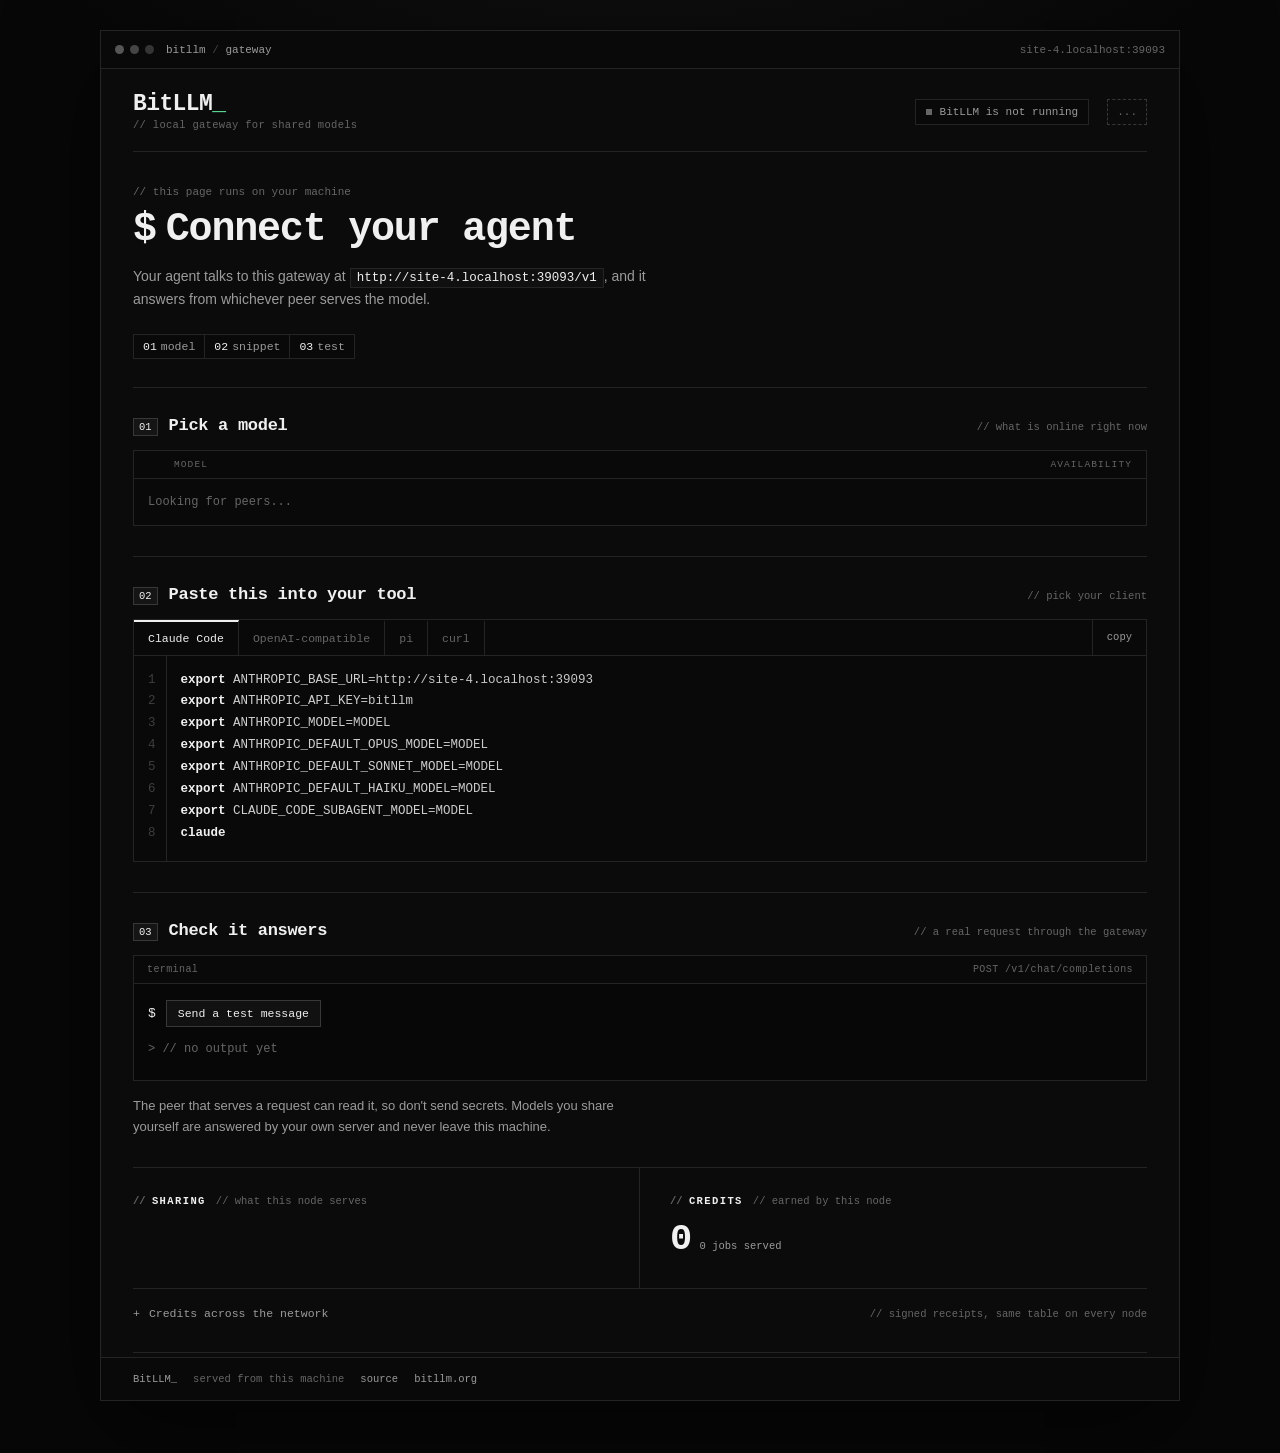
==== internal/assets/ui.html @ ec5a9700 "Correct the relay and receipt key claims A relay started with only --public never announces, because" ====
<!doctype html>
<html lang="en">
<head>
<meta charset="utf-8">
<meta name="viewport" content="width=device-width, initial-scale=1">
<title>BitLLM</title>
<link rel="icon" type="image/svg+xml" href="[data-uri]">
<style>
/* The dashboard is a small local editor: one window, three numbered steps,
   one model selected, one snippet copied, one test run. Everything above
   sharing and credits is the path from install to first answer. The fonts
   are inlined below, because this page is served offline from your own
   machine and must show the same letters on every OS. */
/*FONTS*/
:root {
  --bg: #070707;
  --win: #0b0b0b;
  --panel: #101010;
  --panel-2: #090909;
  --line: #242424;
  --line-2: #383838;
  --ink: #f0f0f0;
  --sub: #9b9b9b;
  --dim: #666666;
  --green: #5ddb96;
  --red: #f08a8a;
  --sans: "Arimo", -apple-system, BlinkMacSystemFont, "Segoe UI", "Helvetica Neue", Arial, sans-serif;
  --mono: "JetBrains Mono", ui-monospace, SFMono-Regular, "SF Mono", Menlo, Consolas, "Liberation Mono", monospace;
  color-scheme: dark;
}
* { box-sizing: border-box; }
html { scroll-behavior: smooth; }
body {
  margin: 0;
  min-height: 100vh;
  background:
    radial-gradient(1100px 520px at 50% -12%, #141414 0%, rgba(20, 20, 20, 0) 62%),
    var(--bg);
  color: var(--ink);
  font: 14px/1.6 var(--sans);
  -webkit-font-smoothing: antialiased;
}
::selection { background: rgba(255, 255, 255, .18); }
:focus-visible { outline: 1px solid var(--ink); outline-offset: 2px; }
button { font: inherit; color: inherit; cursor: pointer; }
code, .mono { font-family: var(--mono); }
/* Commands must show what you type: two hyphens stay two hyphens. Important,
   because every `font` shorthand below would reset it. */
pre, code, pre *, code *, .name, .shared { font-variant-ligatures: none !important; }
a { color: inherit; }

.window {
  max-width: 1080px;
  margin: 30px auto 52px;
  background: var(--win);
  border: 1px solid var(--line);
  box-shadow: 0 30px 90px rgba(0, 0, 0, .55), 0 0 0 1px rgba(255, 255, 255, .015) inset;
}

.titlebar {
  display: flex;
  align-items: center;
  gap: 12px;
  height: 38px;
  padding: 0 14px;
  background: #090909;
  border-bottom: 1px solid var(--line);
  font: 11px var(--mono);
  color: var(--dim);
}
.lights { display: flex; gap: 6px; }
.lights i { width: 9px; height: 9px; border-radius: 50%; background: #2a2a2a; }
.lights i:first-child { background: #565656; }
.lights i:nth-child(2) { background: #454545; }
.lights i:nth-child(3) { background: #353535; }
.win-title { color: var(--sub); }
.win-title .sep { color: #444; }
.host { margin-left: auto; color: var(--dim); }

.page { padding: 0 32px; }

header {
  display: flex;
  align-items: center;
  gap: 12px 18px;
  flex-wrap: wrap;
  padding: 24px 0 20px;
  border-bottom: 1px solid var(--line);
}
.brand { display: flex; flex-direction: column; gap: 3px; margin-right: auto; min-width: 0; }
.wordmark { font: 700 23px/1 var(--mono); letter-spacing: -.6px; color: var(--ink); }
.caret { color: var(--green); animation: blink 1.15s steps(1) infinite; }
.tagline { font: 10.5px var(--mono); letter-spacing: .3px; color: var(--dim); }
.net {
  display: flex;
  align-items: center;
  gap: 8px;
  padding: 6px 10px;
  border: 1px solid var(--line);
  background: var(--panel-2);
  font: 11px var(--mono);
  color: var(--sub);
  white-space: nowrap;
}
.dot { width: 6px; height: 6px; background: var(--dim); flex: none; }
.net.on { color: var(--ink); border-color: var(--line-2); }
.net.on .dot { background: var(--green); box-shadow: 0 0 8px rgba(93, 219, 150, .8); }
.peer {
  max-width: 220px;
  overflow: hidden;
  text-overflow: ellipsis;
  padding: 6px 9px;
  border: 1px dashed var(--line-2);
  background: transparent;
  font: 11px var(--mono);
  color: var(--dim);
  white-space: nowrap;
}
.peer:hover { color: var(--ink); border-color: var(--ink); }

.hero { padding: 34px 0 28px; border-bottom: 1px solid var(--line); }
.hero .comment { margin: 0 0 10px; font: 11px var(--mono); color: var(--dim); }
h1 {
  margin: 0 0 12px;
  font: 600 clamp(29px, 4vw, 40px)/1.12 var(--mono);
  letter-spacing: -1.2px;
}
h1 .prompt { color: var(--ink); margin-right: 10px; }
.lede { margin: 0; max-width: 72ch; color: var(--sub); font: 14px/1.65 var(--sans); }
.lede code {
  color: var(--ink);
  background: var(--panel);
  border: 1px solid var(--line);
  padding: 2px 6px;
  font-size: 12.5px;
  overflow-wrap: anywhere;
}
.flow { display: flex; flex-wrap: wrap; align-items: center; gap: 8px 0; margin-top: 22px; font: 11.5px var(--mono); }
.flow a { padding: 5px 9px; border: 1px solid var(--line); background: var(--panel-2); color: var(--sub); text-decoration: none; }
.flow a + a { border-left: 0; }
.flow a:hover { color: var(--ink); background: var(--panel); }
.flow b { color: var(--ink); font-weight: 500; margin-right: 4px; }

main { padding-bottom: 4px; }
.step { padding: 28px 0 30px; border-bottom: 1px solid var(--line); scroll-margin-top: 22px; }
.step-head { display: flex; align-items: baseline; gap: 11px; flex-wrap: wrap; margin-bottom: 14px; }
.num {
  padding: 2px 5px;
  border: 1px solid var(--line-2);
  background: rgba(255, 255, 255, .04);
  color: var(--ink);
  font: 10.5px var(--mono);
  font-weight: 500;
}
.step h2 { margin: 0; font: 600 17px var(--mono); letter-spacing: -.3px; }
.head-meta { margin-left: auto; font: 10.5px var(--mono); color: var(--dim); }

.inventory { border: 1px solid var(--line); background: var(--panel-2); }
.list-head {
  display: grid;
  grid-template-columns: 14px minmax(0, 1fr) auto;
  gap: 12px;
  padding: 8px 14px;
  border-bottom: 1px solid var(--line);
  font: 9.5px var(--mono);
  letter-spacing: 1.1px;
  text-transform: uppercase;
  color: var(--dim);
}
.models { background: var(--panel-2); }
.model {
  display: grid;
  grid-template-columns: 14px minmax(0, 1fr) auto;
  gap: 12px;
  align-items: center;
  padding: 11px 14px;
  border-left: 2px solid transparent;
  cursor: pointer;
}
.model + .model { border-top: 1px solid var(--line); }
.model:hover { background: #111; }
.model input {
  appearance: none;
  -webkit-appearance: none;
  display: grid;
  place-content: center;
  width: 13px;
  height: 13px;
  margin: 0;
  border: 1px solid var(--line-2);
  background: transparent;
  cursor: pointer;
}
.model input::before { content: ""; width: 5px; height: 5px; background: var(--green); transform: scale(0); transition: transform .1s; }
.model input:checked::before { transform: scale(1); }
.model:has(input:checked) { background: rgba(255, 255, 255, .045); border-left-color: var(--ink); }
.model .name { font: 13px/1.45 var(--mono); overflow-wrap: anywhere; }
.model:has(input:checked) .name { color: #fff; }
.model .meta { display: flex; align-items: center; gap: 9px; font: 10.5px var(--mono); color: var(--sub); white-space: nowrap; }
.model:has(input:checked) .meta::before { content: "selected"; color: var(--green); }
.tag {
  padding: 1px 5px;
  border: 1px solid var(--line-2);
  background: transparent;
  color: var(--ink);
  font: 9px var(--mono);
  letter-spacing: .7px;
  text-transform: uppercase;
}
.empty { padding: 16px 14px; font: 12px var(--mono); color: var(--dim); }

.editor { border: 1px solid var(--line); background: var(--panel-2); }
.editor-bar { display: flex; align-items: stretch; border-bottom: 1px solid var(--line); background: #090909; }
.tabs { display: flex; flex: 1; min-width: 0; overflow-x: auto; scrollbar-width: none; }
.tabs::-webkit-scrollbar { display: none; }
.tabs button {
  flex: none;
  padding: 10px 14px;
  border: 0;
  border-right: 1px solid var(--line);
  border-top: 2px solid transparent;
  background: transparent;
  color: var(--dim);
  font: 11.5px var(--mono);
  white-space: nowrap;
}
.tabs button:hover { color: var(--ink); background: #111; }
.tabs button.on { color: var(--ink); background: var(--panel-2); border-top-color: var(--ink); }
.copy {
  flex: none;
  padding: 0 14px;
  border: 0;
  border-left: 1px solid var(--line);
  background: transparent;
  color: var(--sub);
  font: 10.5px var(--mono);
}
.copy:hover { color: var(--ink); background: #111; }
.code { display: flex; overflow-x: auto; font: 12.5px/1.75 var(--mono); }
/* A bare <pre> gets the browser's monospace, not ours. */
.code pre { font-family: var(--mono); }
.gutter {
  position: sticky;
  left: 0;
  z-index: 1;
  flex: none;
  min-width: 2.6em;
  margin: 0;
  padding: 14px 10px 16px 12px;
  border-right: 1px solid var(--line);
  background: #090909;
  color: #3e3e3e;
  text-align: right;
  user-select: none;
  white-space: pre;
}
.snip { margin: 0; padding: 14px 20px 16px 14px; color: #c9c9c9; white-space: pre; }
.cm { color: #6f6f6f; font-style: italic; }
.kw { color: var(--ink); font-weight: 600; }
.var { color: #cfcfcf; }
.str { color: #a8a8a8; }

.console { border: 1px solid var(--line); background: #070707; }
.console-bar {
  display: flex;
  justify-content: space-between;
  gap: 12px;
  padding: 8px 13px;
  border-bottom: 1px solid var(--line);
  background: #090909;
  font: 10px var(--mono);
  letter-spacing: .4px;
  color: var(--dim);
}
.console-body { padding: 16px 14px 18px; }
.cmdline { display: flex; align-items: center; gap: 10px; flex-wrap: wrap; }
.ps1 { color: var(--ink); font: 13px var(--mono); }
.run {
  padding: 6px 11px;
  border: 1px solid var(--line-2);
  background: rgba(255, 255, 255, .04);
  color: var(--ink);
  font: 11.5px var(--mono);
}
.run:hover { background: var(--ink); color: #080808; }
.run:disabled { opacity: .5; cursor: default; }
.result { margin-top: 12px; min-height: 23px; font: 12px/1.7 var(--mono); color: var(--sub); }
.result::before { content: "> "; color: var(--dim); }
.ok { color: var(--green); font-weight: 600; }
.bad { color: var(--red); }
.dim { color: var(--dim); }
.note { margin: 14px 0 0; max-width: 72ch; color: var(--sub); font: 13px/1.65 var(--sans); }

.lower { display: grid; grid-template-columns: 1fr 1fr; border-bottom: 1px solid var(--line); }
.panel { min-width: 0; padding: 27px 0 30px; }
.panel:first-child { padding-right: 30px; border-right: 1px solid var(--line); }
.panel:last-child { padding-left: 30px; }
.panel-head { display: flex; align-items: baseline; gap: 10px; flex-wrap: wrap; margin-bottom: 14px; }
.label { font: 600 10.5px var(--mono); letter-spacing: 1.4px; text-transform: uppercase; color: var(--ink); }
.label::before { content: "// "; color: var(--dim); letter-spacing: 0; }
.panel-head .head-meta { margin-left: 0; }
.shared { font: 13px/1.7 var(--mono); color: var(--ink); white-space: pre-line; overflow-wrap: anywhere; }
.cmd {
  margin: 12px 0 0;
  padding: 10px 12px;
  border: 1px solid var(--line);
  border-left: 2px solid var(--line-2);
  background: var(--panel-2);
  color: #c8c8c8;
  font: 11.5px/1.7 var(--mono);
  white-space: pre;
  overflow-x: auto;
}
.big {
  font: 700 37px/1 var(--mono);
  letter-spacing: -1.6px;
  color: var(--ink);
  font-variant-numeric: tabular-nums;
}
.big small { margin-left: 9px; color: var(--sub); font: 10.5px var(--mono); letter-spacing: 0; white-space: nowrap; }
.row { display: flex; gap: 8px; flex-wrap: wrap; margin-top: 12px; }
.row input {
  flex: 1;
  min-width: 150px;
  padding: 8px 10px;
  border: 1px solid var(--line);
  background: var(--panel-2);
  color: var(--ink);
  font: 12px var(--mono);
}
.row input::placeholder { color: var(--dim); }
.row input:focus { border-color: var(--ink); outline: none; }
.btn {
  padding: 9px 15px;
  border: 1px solid var(--ink);
  background: var(--ink);
  color: #080808;
  font: 600 12px var(--mono);
}
.btn:hover { background: transparent; color: var(--ink); }
.btn:disabled { opacity: .5; cursor: default; }
.btn.line { border-color: var(--line-2); background: transparent; color: var(--ink); font-weight: 500; }
.btn.line:hover { border-color: var(--ink); color: var(--ink); }
#access { margin-top: 22px; padding-top: 20px; border-top: 1px solid var(--line); }
#access h3 { margin: 0 0 10px; font: 600 10.5px var(--mono); letter-spacing: 1.4px; text-transform: uppercase; color: var(--ink); }
#access h3::before { content: "// "; color: var(--dim); letter-spacing: 0; }

.ledger { border-bottom: 1px solid var(--line); padding: 4px 0 18px; }
.ledger summary {
  display: flex;
  align-items: center;
  gap: 9px;
  list-style: none;
  cursor: pointer;
  padding: 14px 0;
  font: 11.5px var(--mono);
  color: var(--sub);
}
.ledger summary::-webkit-details-marker { display: none; }
.ledger summary::before { content: "+"; color: var(--sub); }
.ledger[open] summary::before { content: "-"; }
.ledger summary:hover { color: var(--ink); }
.ledger summary .head-meta { margin-left: auto; }
.table-wrap { overflow-x: auto; border: 1px solid var(--line); background: var(--panel-2); }
table { width: 100%; border-collapse: collapse; table-layout: fixed; font: 12px var(--mono); font-variant-numeric: tabular-nums; }
th, td { padding: 9px 12px; text-align: left; overflow: hidden; text-overflow: ellipsis; white-space: nowrap; }
th { border-bottom: 1px solid var(--line-2); color: var(--dim); font: 9.5px var(--mono); font-weight: 400; letter-spacing: 1px; text-transform: uppercase; }
td { border-bottom: 1px solid var(--line); }
tbody tr:last-child td { border-bottom: 0; }
tbody tr:hover td { background: #111; }
.n { width: 92px; text-align: right; }
.me { color: var(--ink); font-weight: 600; }

footer {
  display: flex;
  align-items: center;
  gap: 10px 16px;
  flex-wrap: wrap;
  padding: 15px 32px;
  border-top: 1px solid var(--line);
  background: #090909;
  font: 10.5px var(--mono);
  color: var(--dim);
}
footer .fm { color: var(--sub); }
footer a { color: var(--sub); text-decoration: none; }
footer a:hover { color: var(--ink); }
footer .right { margin-left: auto; }

@keyframes blink { 0%, 49% { opacity: 1 } 50%, 100% { opacity: 0 } }
@media (prefers-reduced-motion: reduce) { .caret { animation: none; } html { scroll-behavior: auto; } }

@media (max-width: 760px) {
  .window { margin: 0; border-left: 0; border-right: 0; }
  .page { padding: 0 20px; }
  header { padding: 20px 0 16px; }
  .brand { flex-basis: 100%; }
  .peer { max-width: 100%; }
  .hero { padding: 28px 0 24px; }
  .head-meta { display: none; }
  .lower { grid-template-columns: minmax(0, 1fr); }
  .panel { padding: 24px 0; }
  .panel:first-child { padding-right: 0; border-right: 0; border-bottom: 1px solid var(--line); }
  .panel:last-child { padding-left: 0; }
  .list-head span:last-child { display: none; }
  .model { grid-template-columns: 14px minmax(0, 1fr); }
  .model .meta { grid-column: 2; white-space: normal; }
  footer { padding: 14px 20px; }
}
@media (max-width: 460px) {
  .window { border-top: 0; }
  .host { display: none; }
  .flow a { padding: 5px 7px; }
  .model:has(input:checked) .meta::before { content: "selected /"; }
  .big { font-size: 32px; }
}
</style>
</head>
<body>
<div class="window">
  <div class="titlebar">
    <span class="lights" aria-hidden="true"><i></i><i></i><i></i></span>
    <span class="win-title">bitllm <span class="sep">/</span> gateway</span>
    <span class="host" id="host">localhost</span>
  </div>

  <div class="page">
    <header>
      <div class="brand">
        <span class="wordmark">BitLLM<span class="caret" aria-hidden="true">_</span></span>
        <span class="tagline">// local gateway for shared models</span>
      </div>
      <div class="net" id="net"><i class="dot" aria-hidden="true"></i><span id="net-text">Connecting...</span></div>
      <button class="peer" id="peerid" type="button" title="Your peer id. Click to copy.">...</button>
    </header>

    <section class="hero">
      <p class="comment">// this page runs on your machine</p>
      <h1><span class="prompt" aria-hidden="true">$</span>Connect your agent</h1>
      <p class="lede">Your agent talks to this gateway at <code id="base-url"></code>, and it answers from whichever peer serves the model.</p>
      <nav class="flow" aria-label="Setup steps">
        <a href="#step-1"><b>01</b>model</a>
        <a href="#step-2"><b>02</b>snippet</a>
        <a href="#step-3"><b>03</b>test</a>
      </nav>
    </section>

    <main>
      <section class="step" id="step-1">
        <div class="step-head">
          <span class="num">01</span>
          <h2>Pick a model</h2>
          <span class="head-meta">// what is online right now</span>
        </div>
        <div class="inventory">
          <div class="list-head" aria-hidden="true"><span></span><span>model</span><span>availability</span></div>
          <div class="models" id="models" role="radiogroup" aria-label="Models on the network"><div class="empty">Looking for peers...</div></div>
        </div>
      </section>

      <section class="step" id="step-2">
        <div class="step-head">
          <span class="num">02</span>
          <h2>Paste this into your tool</h2>
          <span class="head-meta">// pick your client</span>
        </div>
        <div class="editor">
          <div class="editor-bar">
            <div class="tabs" id="tabs" role="tablist"></div>
            <button class="copy" id="copy" type="button">copy</button>
          </div>
          <div class="code">
            <pre class="gutter" id="gutter" aria-hidden="true"></pre>
            <pre class="snip" id="snip"></pre>
          </div>
        </div>
      </section>

      <section class="step" id="step-3">
        <div class="step-head">
          <span class="num">03</span>
          <h2>Check it answers</h2>
          <span class="head-meta">// a real request through the gateway</span>
        </div>
        <div class="console">
          <div class="console-bar"><span>terminal</span><span>POST /v1/chat/completions</span></div>
          <div class="console-body">
            <div class="cmdline">
              <span class="ps1" aria-hidden="true">$</span>
              <button class="run" id="test" type="button">Send a test message</button>
            </div>
            <div class="result" id="result" aria-live="polite"><span class="dim">// no output yet</span></div>
          </div>
        </div>
        <p class="note">The peer that serves a request can read it, so don't send secrets. Models you share yourself are answered by your own server and never leave this machine.</p>
      </section>

      <div class="lower">
        <section class="panel">
          <div class="panel-head"><span class="label">sharing</span><span class="head-meta">// what this node serves</span></div>
          <div id="share-on" hidden>
            <div class="shared" id="shared"></div>
            <p class="note" style="margin-top:8px">Peers can use these now. Every job you serve earns credits.</p>
          </div>
          <div id="share-off" hidden>
            <p class="note" style="margin-top:0">You're not sharing a model. If you run vLLM, SGLang, llama.cpp or Ollama, start (or restart) BitLLM pointed at it. Every model it lists is shared under its own id; <code>--model local=public</code> is only for renaming one:</p>
            <pre class="cmd">bitllm --upstream http://localhost:8000/v1</pre>
          </div>
        </section>
        <section class="panel">
          <div class="panel-head"><span class="label">credits</span><span class="head-meta">// earned by this node</span></div>
          <div class="big"><span id="my-credits">0</span><small id="my-jobs">0 jobs served</small></div>
          <div id="acct-linked" hidden>
            <p class="note">Account <b id="acct-name"></b> <span class="mono" id="acct-addr"></span>. Credits from all its machines add up here.</p>
          </div>
          <div id="acct-unlinked" hidden>
            <p class="note">Link this node to an Ethereum address so credits from all your machines add up. It signs a message only: no transaction, no gas.</p>
            <div class="row">
              <input id="acct-input" placeholder="Display name (optional)" maxlength="32" aria-label="Display name">
              <button class="btn line" id="acct-link" type="button">Link wallet</button>
            </div>
            <p class="note" id="acct-result"></p>
          </div>
          <div id="access" hidden>
            <h3>Access</h3>
            <p class="note" id="access-text"></p>
            <div id="invite-box" hidden>
              <div class="row">
                <input id="invite-addr" placeholder="0x address to invite" maxlength="42" aria-label="Address to invite">
                <button class="btn line" id="invite-go" type="button">Invite</button>
              </div>
              <p class="note" id="invite-result"></p>
            </div>
          </div>
        </section>
      </div>

      <details class="ledger">
        <summary>Credits across the network<span class="head-meta">// signed receipts, same table on every node</span></summary>
        <div class="table-wrap">
          <table><thead><tr><th>Account</th><th class="n">Jobs</th><th class="n">Credits</th></tr></thead><tbody id="credits"></tbody></table>
        </div>
        <p class="note">Counted from receipts signed by both sides and gossiped to every node. Every node computes the same table.</p>
      </details>
    </main>
  </div>

  <footer>
    <span class="fm">BitLLM_</span>
    <span>served from this machine</span>
    <a href="https://github.com/bitllm-org/bitllm">source</a>
    <a href="https://bitllm.org">bitllm.org</a>
    <span class="right" id="version"></span>
  </footer>
</div>

<script>
const $ = id => document.getElementById(id);
const short = id => id ? id.slice(0, 8) + "..." + id.slice(-6) : "";
const esc = s => String(s).replace(/[&<>"]/g, c => ({"&":"&amp;","<":"&lt;",">":"&gt;",'"':"&quot;"}[c]));
const base = location.origin;
$("base-url").textContent = base + "/v1";
$("host").textContent = location.host;
let me = "", model = "", modelsKey = "";
try { model = localStorage.getItem("bitllm-model") || ""; } catch {}

async function refresh() {
  try {
    const [st, models, credits, acct, mem] = await Promise.all([
      fetch("/status").then(r => r.json()),
      fetch("/v1/models").then(r => r.json()),
      fetch("/credits").then(r => r.json()),
      fetch("/account").then(r => r.json()),
      fetch("/members/me").then(r => r.json()),
    ]);
    me = st.id;
    $("peerid").textContent = short(me);
    $("peerid").title = me + ". Click to copy.";
    $("version").textContent = st.version || "";
    const byPeer = {};
    for (const c of st.conns) (byPeer[c.peer] ||= []).push(c);
    const peers = Object.keys(byPeer).length;
    const relayed = Object.values(byPeer).filter(cs => !cs.some(c => !c.relayed)).length;
    $("net").classList.toggle("on", peers > 0);
    $("net-text").textContent = peers
      ? `Connected to ${peers} peer${peers === 1 ? "" : "s"}${relayed ? `, ${relayed} via relay` : ""}`
      : "No peers yet";

    const ids = models.data.map(m => m.id);
    if (!ids.includes(model)) model = ids[0] || "";
    const key = JSON.stringify(models.data) + st.serving.join();
    if (key !== modelsKey) {
      modelsKey = key;
      $("models").innerHTML = models.data.length ? models.data.map(m => `
        <label class="model"><input type="radio" name="model" value="${esc(m.id)}" ${m.id === model ? "checked" : ""}>
          <span class="name">${esc(m.id)}</span>
          <span class="meta">${st.serving.includes(m.id) ? `<span class="tag">yours</span>` : ""}${m.nodes} node${m.nodes === 1 ? "" : "s"}</span></label>`).join("")
        : `<div class="empty">No models on the network yet. Waiting for peers...</div>`;
      renderSnip();
    }

    $("share-on").hidden = !st.serving.length;
    $("share-off").hidden = !!st.serving.length;
    $("shared").textContent = st.serving.join("\n");

    const myOwner = acct.owner || "";
    const isMine = c => (myOwner && c.owner === myOwner) || c.nodes.some(x => x.node === me);
    const mine = credits.find(isMine);
    $("my-credits").textContent = (mine ? mine.credits : 0).toLocaleString();
    const jobs = mine ? mine.jobs : 0;
    $("my-jobs").textContent = `${jobs.toLocaleString()} job${jobs === 1 ? "" : "s"} served`;
    $("acct-linked").hidden = !myOwner;
    $("acct-unlinked").hidden = !!myOwner;
    if (myOwner) {
      $("acct-name").textContent = acct.claim.name || "unnamed";
      $("acct-addr").textContent = myOwner.slice(0, 6) + "..." + myOwner.slice(-4);
      $("acct-addr").title = myOwner;
    } else if (!window.ethereum) {
      $("acct-link").hidden = $("acct-input").hidden = true;
      $("acct-result").innerHTML = `No browser wallet found. In a terminal: <code>bitllm account new --name you</code>`;
    }

    $("access").hidden = !mem.enabled;
    if (mem.enabled) {
      const left = mem.invites_limit < 0 ? "Unlimited invites" : `${Math.max(0, mem.invites_limit - mem.invites_used)} of ${mem.invites_limit} invites left`;
      const count = `${mem.members} member${mem.members === 1 ? "" : "s"} in the network`;
      $("access-text").innerHTML = !mem.account
        ? `Not a member yet. Uninvited nodes are served only when a server is idle. Ask a member to invite your address, then link this node to it.`
        : !mem.member
        ? `Not a member yet. Ask a member to invite <span class="mono">${esc(mem.account)}</span>. Until then servers answer you only when idle.`
        : `${mem.root ? "Root member" : mem.contributor ? "Contributor: never limited by quota" : "Member: served on any free slot"}${mem.invited_by ? `, invited by <span class="mono">${esc(mem.invited_by.slice(0, 6) + "..." + mem.invited_by.slice(-4))}</span>` : ""}. ${left}. ${count}.`;
      $("invite-box").hidden = !(mem.member && window.ethereum && (mem.invites_limit < 0 || mem.invites_used < mem.invites_limit));
    }

    $("credits").innerHTML = credits.length ? credits.map(c => {
      const label = c.owner ? (c.name || c.owner.slice(0, 6) + "..." + c.owner.slice(-4)) : short(c.nodes[0].node);
      const title = (c.owner || c.nodes[0].node) + ` / ${c.nodes.length} node${c.nodes.length === 1 ? "" : "s"}`;
      return `<tr><td class="${c.owner ? "" : "mono "}${isMine(c) ? "me" : ""}" title="${esc(title)}">${esc(isMine(c) ? label + " (you)" : label)}</td><td class="n">${c.jobs.toLocaleString()}</td><td class="n">${c.credits.toLocaleString()}</td></tr>`;
    }).join("") : `<tr><td colspan="3" class="dim">No receipts yet.</td></tr>`;
  } catch (e) {
    $("net").classList.remove("on");
    $("net-text").textContent = "BitLLM is not running";
  }
}

const agents = {
  "Claude Code": m => `export ANTHROPIC_BASE_URL=${base}
export ANTHROPIC_API_KEY=bitllm
export ANTHROPIC_MODEL=${m}
export ANTHROPIC_DEFAULT_OPUS_MODEL=${m}
export ANTHROPIC_DEFAULT_SONNET_MODEL=${m}
export ANTHROPIC_DEFAULT_HAIKU_MODEL=${m}
export CLAUDE_CODE_SUBAGENT_MODEL=${m}
claude`,
  "OpenAI-compatible": m => `# Cline, Continue, OpenCode, Aider, any OpenAI client
Base URL:  ${base}/v1
API key:   bitllm  (any value)
Model:     ${m}`,
  "pi": m => `// ~/.pi/agent/models.json, under "providers"
"bitllm": {
  "baseUrl": "${base}/v1",
  "api": "openai-completions",
  "apiKey": "bitllm",
  "models": [{ "id": "${m}" }]
}`,
  "curl": m => `curl ${base}/v1/chat/completions \\
  -d '{"model":"${m}","messages":[{"role":"user","content":"hi"}]}'`,
};
let tab = "Claude Code";
try { tab = localStorage.getItem("bitllm-tab") || tab; } catch {}
if (!agents[tab]) tab = "Claude Code";

// Color comments and a few command tokens without touching the copied text.
function hl(line) {
  if (/^\s*(#|\/\/)/.test(line)) return `<span class="cm">${esc(line)}</span>`;
  const re = /("(?:[^"\\]|\\.)*")|\b(export|curl|claude)\b|\b([A-Z][A-Z0-9_]{2,})=/g;
  let out = "", last = 0, m;
  while ((m = re.exec(line))) {
    out += esc(line.slice(last, m.index));
    if (m[1]) out += `<span class="str">${esc(m[1])}</span>`;
    else if (m[2]) out += `<span class="kw">${esc(m[2])}</span>`;
    else out += `<span class="var">${esc(m[3])}</span>=`;
    last = m.index + m[0].length;
  }
  return out + esc(line.slice(last));
}

function renderSnip() {
  const m = model || "MODEL";
  const code = agents[tab](m);
  $("tabs").innerHTML = Object.keys(agents).map(k =>
    `<button type="button" role="tab" aria-selected="${k === tab}" class="${k === tab ? "on" : ""}" data-k="${esc(k)}">${esc(k)}</button>`).join("");
  const lines = code.split("\n");
  $("gutter").textContent = lines.map((_, i) => i + 1).join("\n");
  $("snip").innerHTML = lines.map(hl).join("\n");
  $("copy").textContent = "copy";
}
$("copy").onclick = () => {
  const code = agents[tab](model || "MODEL");
  const done = () => {
    $("copy").textContent = "copied";
    setTimeout(() => { if ($("copy")) $("copy").textContent = "copy"; }, 1200);
  };
  if (navigator.clipboard) navigator.clipboard.writeText(code).then(done, () => {});
};
$("tabs").onclick = e => {
  const k = e.target.dataset && e.target.dataset.k;
  if (!k) return;
  tab = k;
  try { localStorage.setItem("bitllm-tab", k); } catch {}
  renderSnip();
};
$("models").onchange = e => {
  model = e.target.value;
  try { localStorage.setItem("bitllm-model", model); } catch {}
  renderSnip();
};

$("test").onclick = async () => {
  if (!model) { $("result").innerHTML = `<span class="bad">No models on the network yet.</span>`; return; }
  $("test").disabled = true;
  $("result").textContent = "Waiting for an answer...";
  const t0 = performance.now();
  try {
    const r = await fetch("/v1/chat/completions", { method: "POST",
      body: JSON.stringify({ model, max_tokens: 16, messages: [{ role: "user", content: "Reply with: ok" }] }) });
    const j = await r.json();
    if (!r.ok) throw new Error((j.error && j.error.message) || r.statusText);
    const peer = r.headers.get("X-Bitllm-Peer");
    $("result").innerHTML = `<span class="ok">It works.</span> ${((performance.now() - t0) / 1000).toFixed(1)} s, answered by ${peer ? "peer " + esc(short(peer)) : "your own server"}.`;
  } catch (e) {
    $("result").innerHTML = `<span class="bad">${esc(e.message)}</span>`;
  }
  $("test").disabled = false;
  refresh();
};

$("acct-link").onclick = async () => {
  const res = $("acct-result");
  try {
    $("acct-link").disabled = true;
    const [owner] = await window.ethereum.request({ method: "eth_requestAccounts" });
    const name = $("acct-input").value.trim();
    const post = (u, b) => fetch(u, { method: "POST", headers: { "Content-Type": "application/json" }, body: JSON.stringify(b) })
      .then(async r => { const j = await r.json(); if (!r.ok) throw new Error(j.error.message); return j; });
    const m = await post("/account/message", { owner, name });
    const hex = "0x" + Array.from(new TextEncoder().encode(m.message), b => b.toString(16).padStart(2, "0")).join("");
    const sig = await window.ethereum.request({ method: "personal_sign", params: [hex, owner] });
    await post("/account/link", { owner, name, time: m.time, owner_sig: sig });
    res.innerHTML = `<span class="ok">Linked.</span>`;
    refresh();
  } catch (e) {
    res.innerHTML = `<span class="bad">${esc(e.message || e)}</span>`;
  }
  $("acct-link").disabled = false;
};
$("invite-go").onclick = async () => {
  const res = $("invite-result");
  try {
    const invitee = $("invite-addr").value.trim().toLowerCase();
    if (!/^0x[0-9a-f]{40}$/.test(invitee)) throw new Error("Enter a 0x address (42 characters).");
    $("invite-go").disabled = true;
    const [inviter] = (await window.ethereum.request({ method: "eth_requestAccounts" })).map(a => a.toLowerCase());
    const time = Math.floor(Date.now() / 1000);
    const msg = `BitLLM invite\ninviter: ${inviter}\ninvitee: ${invitee}\ntime: ${time}`;
    const hex = "0x" + Array.from(new TextEncoder().encode(msg), b => b.toString(16).padStart(2, "0")).join("");
    const sig = await window.ethereum.request({ method: "personal_sign", params: [hex, inviter] });
    const r = await fetch("/members", { method: "POST", headers: { "Content-Type": "application/json" },
      body: JSON.stringify({ invite: { inviter, invitee, time, sig } }) });
    const j = await r.json();
    if (!r.ok) throw new Error(j.error.message);
    res.innerHTML = `<span class="ok">Invited.</span> It reaches the network in seconds.`;
    $("invite-addr").value = "";
    refresh();
  } catch (e) {
    res.innerHTML = `<span class="bad">${esc(e.message || e)}</span>`;
  }
  $("invite-go").disabled = false;
};
$("peerid").onclick = () => navigator.clipboard && navigator.clipboard.writeText(me);
renderSnip();
refresh();
setInterval(refresh, 3000);
</script>
</body>
</html>
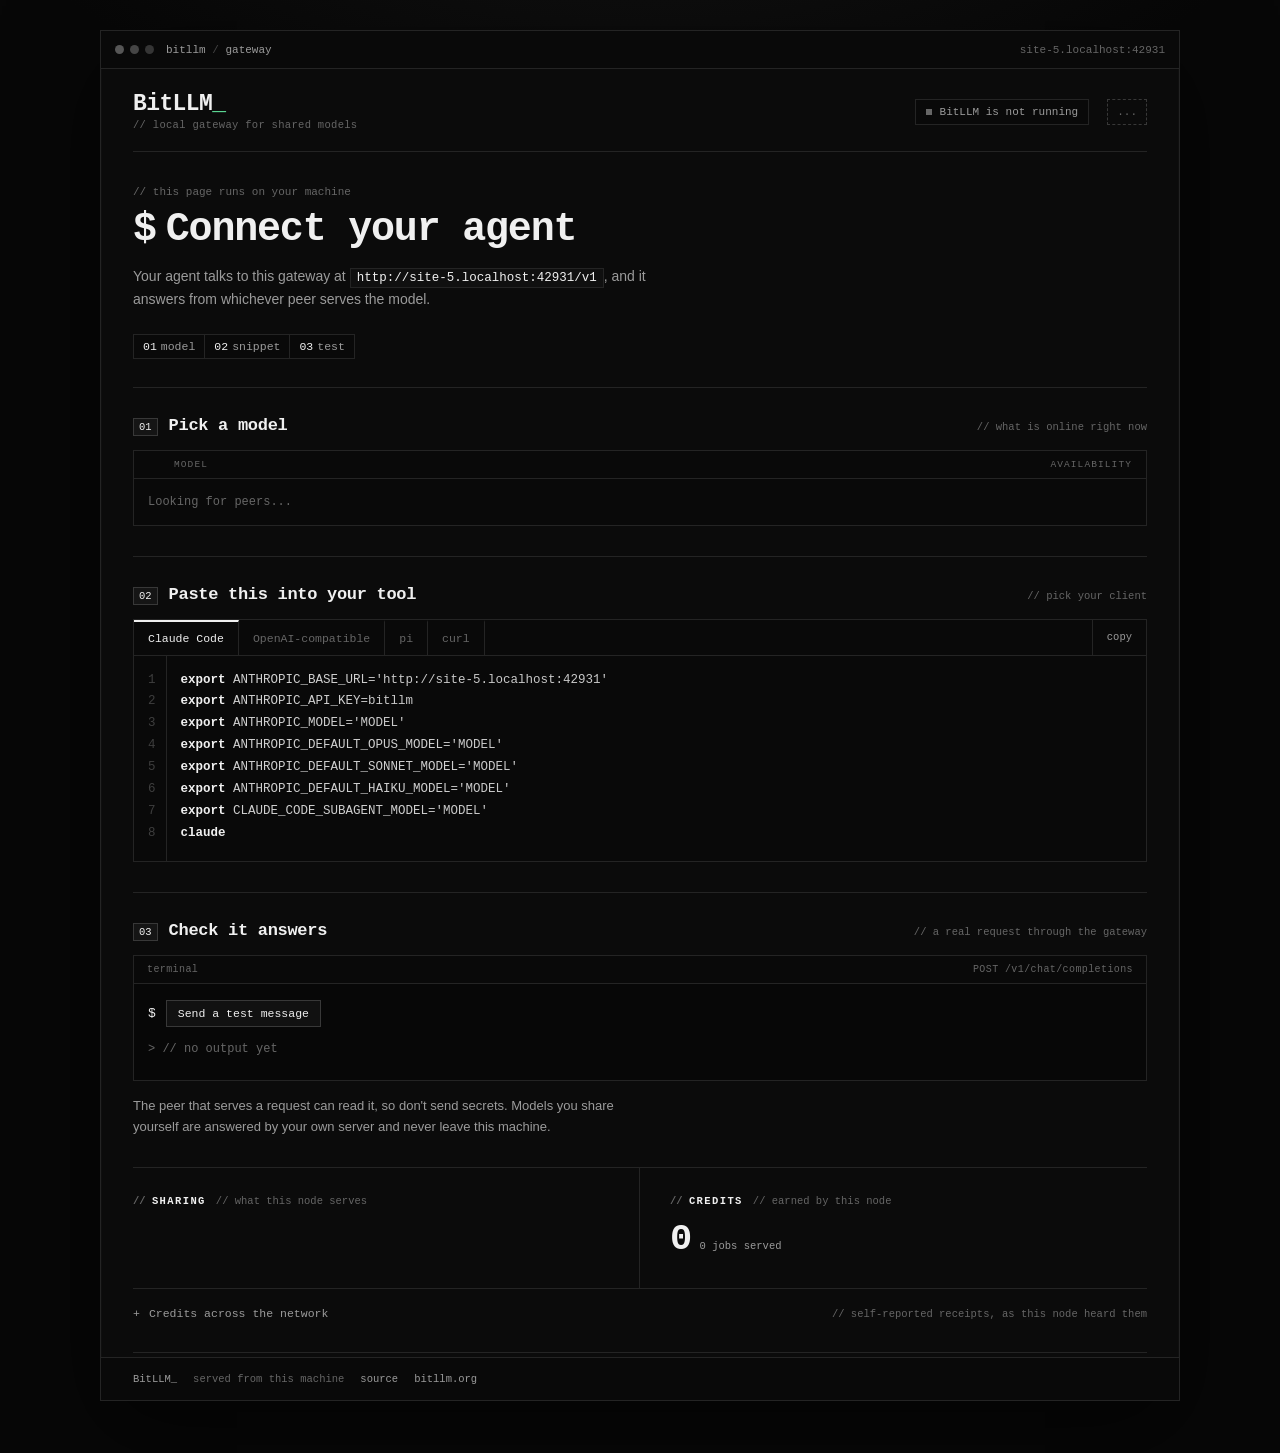
==== commit 4f54ac10: "Quote model names in the dashboard's snippets and default only to known names" ====
--- a/internal/assets/ui.html
+++ b/internal/assets/ui.html
@@ -506,6 +506,7 @@
             <p class="note" style="margin-top:0">You're not sharing a model. If you run vLLM, SGLang, llama.cpp or Ollama, start (or restart) BitLLM pointed at it. Every model it lists is shared under its own id; <code>--model local=public</code> is only for renaming one:</p>
             <pre class="cmd">bitllm --upstream http://localhost:8000/v1</pre>
           </div>
+          <p class="note" id="share-err" hidden></p>
         </section>
         <section class="panel">
           <div class="panel-head"><span class="label">credits</span><span class="head-meta">// earned by this node</span></div>
@@ -536,11 +537,11 @@
       </div>
 
       <details class="ledger">
-        <summary>Credits across the network<span class="head-meta">// signed receipts, same table on every node</span></summary>
+        <summary>Credits across the network<span class="head-meta">// self-reported receipts, as this node heard them</span></summary>
         <div class="table-wrap">
           <table><thead><tr><th>Account</th><th class="n">Jobs</th><th class="n">Credits</th></tr></thead><tbody id="credits"></tbody></table>
         </div>
-        <p class="note">Counted from receipts signed by both sides and gossiped to every node. Every node computes the same table.</p>
+        <p class="note">Counted from self-reported receipts this node has heard, so another node's table can differ.</p>
       </details>
     </main>
   </div>
@@ -561,8 +562,17 @@
 const base = location.origin;
 $("base-url").textContent = base + "/v1";
 $("host").textContent = location.host;
-let me = "", model = "", modelsKey = "";
-try { model = localStorage.getItem("bitllm-model") || ""; } catch {}
+// Text from elsewhere goes into a snippet through one of these, whatever it is:
+// shq for a shell, jq for JSON. In a snippet that is both, jq comes first.
+const shq = s => "'" + String(s).replace(/'/g, "'\\''") + "'";
+const jq = s => JSON.stringify(String(s));
+// The same rule as protocol.ValidModelName.
+const validName = id => typeof id === "string" && /^[A-Za-z0-9._:/@+=-]+$/.test(id) && id[0] !== "-";
+// model is what the snippets use. A name counts as a default only if it is ours
+// or canonical, and that goes for the one saved last time too. A click is a
+// choice, and stands for as long as the model is listed.
+let me = "", model = "", clicked = false, saved = "", modelsKey = "";
+try { saved = localStorage.getItem("bitllm-model") || ""; } catch {}
 
 async function refresh() {
   try {
@@ -576,7 +586,8 @@
     me = st.id;
     $("peerid").textContent = short(me);
     $("peerid").title = me + ". Click to copy.";
-    $("version").textContent = st.version || "";
+    const upd = st.update || {};
+    $("version").textContent = [st.version, upd.signature && "signature " + upd.signature, upd.pending_restart && "restart pending"].filter(Boolean).join(" / ");
     const byPeer = {};
     for (const c of st.conns) (byPeer[c.peer] ||= []).push(c);
     const peers = Object.keys(byPeer).length;
@@ -586,15 +597,21 @@
       ? `Connected to ${peers} peer${peers === 1 ? "" : "s"}${relayed ? `, ${relayed} via relay` : ""}`
       : "No peers yet";
 
-    const ids = models.data.map(m => m.id);
-    if (!ids.includes(model)) model = ids[0] || "";
-    const key = JSON.stringify(models.data) + st.serving.join();
-    if (key !== modelsKey) {
+    const rows = models.data.filter(m => validName(m.id));
+    const ids = rows.map(m => m.id);
+    const trusted = id => rows.some(m => m.id === id && (m.canonical === true || st.serving.includes(id)));
+    const before = model;
+    if (!(clicked && ids.includes(model)) && !trusted(model)) {
+      clicked = false;
+      model = trusted(saved) ? saved : ids.find(trusted) || "";
+    }
+    const key = JSON.stringify(rows) + st.serving.join();
+    if (key !== modelsKey || model !== before) {
       modelsKey = key;
-      $("models").innerHTML = models.data.length ? models.data.map(m => `
+      $("models").innerHTML = rows.length ? rows.map(m => `
         <label class="model"><input type="radio" name="model" value="${esc(m.id)}" ${m.id === model ? "checked" : ""}>
           <span class="name">${esc(m.id)}</span>
-          <span class="meta">${st.serving.includes(m.id) ? `<span class="tag">yours</span>` : ""}${m.nodes} node${m.nodes === 1 ? "" : "s"}</span></label>`).join("")
+          <span class="meta">${st.serving.includes(m.id) ? `<span class="tag">yours</span>` : m.canonical === true ? "" : `<span class="tag">unverified name</span>`}${m.nodes} node${m.nodes === 1 ? "" : "s"}</span></label>`).join("")
         : `<div class="empty">No models on the network yet. Waiting for peers...</div>`;
       renderSnip();
     }
@@ -602,6 +619,8 @@
     $("share-on").hidden = !st.serving.length;
     $("share-off").hidden = !!st.serving.length;
     $("shared").textContent = st.serving.join("\n");
+    $("share-err").hidden = !st.announce_error;
+    $("share-err").textContent = st.announce_error ? "Not reaching peers: " + st.announce_error : "";
 
     const myOwner = acct.owner || "";
     const isMine = c => (myOwner && c.owner === myOwner) || c.nodes.some(x => x.node === me);
@@ -644,27 +663,27 @@
 }
 
 const agents = {
-  "Claude Code": m => `export ANTHROPIC_BASE_URL=${base}
+  "Claude Code": m => `export ANTHROPIC_BASE_URL=${shq(base)}
 export ANTHROPIC_API_KEY=bitllm
-export ANTHROPIC_MODEL=${m}
-export ANTHROPIC_DEFAULT_OPUS_MODEL=${m}
-export ANTHROPIC_DEFAULT_SONNET_MODEL=${m}
-export ANTHROPIC_DEFAULT_HAIKU_MODEL=${m}
-export CLAUDE_CODE_SUBAGENT_MODEL=${m}
+export ANTHROPIC_MODEL=${shq(m)}
+export ANTHROPIC_DEFAULT_OPUS_MODEL=${shq(m)}
+export ANTHROPIC_DEFAULT_SONNET_MODEL=${shq(m)}
+export ANTHROPIC_DEFAULT_HAIKU_MODEL=${shq(m)}
+export CLAUDE_CODE_SUBAGENT_MODEL=${shq(m)}
 claude`,
-  "OpenAI-compatible": m => `# Cline, Continue, OpenCode, Aider, any OpenAI client
+  "OpenAI-compatible": m => `# Cline, Continue, OpenCode, Aider, Cursor, any OpenAI client
 Base URL:  ${base}/v1
 API key:   bitllm  (any value)
 Model:     ${m}`,
   "pi": m => `// ~/.pi/agent/models.json, under "providers"
 "bitllm": {
-  "baseUrl": "${base}/v1",
+  "baseUrl": ${jq(base + "/v1")},
   "api": "openai-completions",
   "apiKey": "bitllm",
-  "models": [{ "id": "${m}" }]
+  "models": [{ "id": ${jq(m)} }]
 }`,
-  "curl": m => `curl ${base}/v1/chat/completions \\
-  -d '{"model":"${m}","messages":[{"role":"user","content":"hi"}]}'`,
+  "curl": m => `curl ${shq(base + "/v1/chat/completions")} \\
+  -d ${shq(`{"model":${jq(m)},"messages":[{"role":"user","content":"hi"}]}`)}`,
 };
 let tab = "Claude Code";
 try { tab = localStorage.getItem("bitllm-tab") || tab; } catch {}
@@ -711,13 +730,14 @@
   renderSnip();
 };
 $("models").onchange = e => {
-  model = e.target.value;
+  model = saved = e.target.value;
+  clicked = true;
   try { localStorage.setItem("bitllm-model", model); } catch {}
   renderSnip();
 };
 
 $("test").onclick = async () => {
-  if (!model) { $("result").innerHTML = `<span class="bad">No models on the network yet.</span>`; return; }
+  if (!model) { $("result").innerHTML = `<span class="bad">${$("models").querySelector("input") ? "Pick a model above first." : "No models on the network yet."}</span>`; return; }
   $("test").disabled = true;
   $("result").textContent = "Waiting for an answer...";
   const t0 = performance.now();
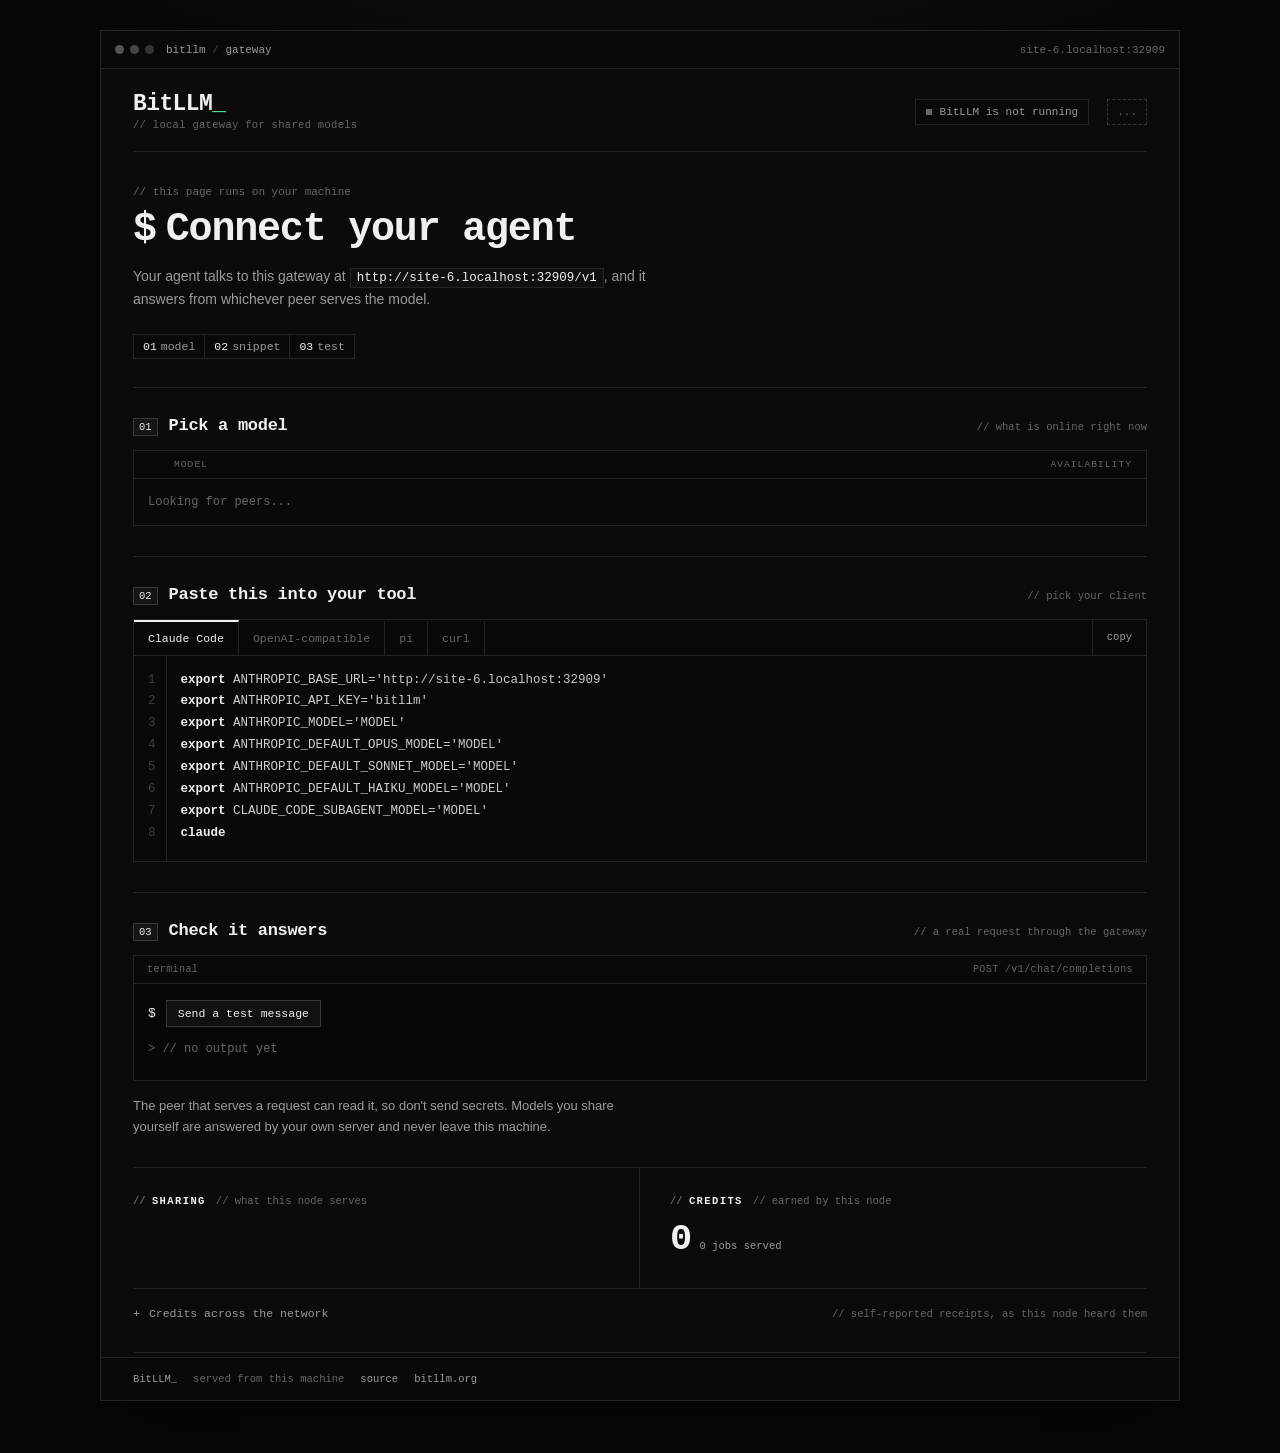
==== commit 6d78f6d9: "Let the dashboard hold the gateway key for its tab" ====
--- a/internal/assets/ui.html
+++ b/internal/assets/ui.html
@@ -562,6 +562,21 @@
 const base = location.origin;
 $("base-url").textContent = base + "/v1";
 $("host").textContent = location.host;
+// With --gateway-key, open the page once with ?key=KEY: the key moves to this
+// tab's sessionStorage, leaves the URL, and goes on every request.
+let gwKey = "";
+try { gwKey = sessionStorage.getItem("bitllm-key") || ""; } catch {}
+const params = new URLSearchParams(location.search);
+if (params.has("key")) {
+  gwKey = params.get("key");
+  try { sessionStorage.setItem("bitllm-key", gwKey); } catch {}
+  params.delete("key");
+  const rest = params.toString();
+  history.replaceState(null, "", location.pathname + (rest ? "?" + rest : "") + location.hash);
+}
+const api = (u, o = {}) => fetch(u, gwKey ? { ...o, headers: { ...o.headers, Authorization: "Bearer " + gwKey } } : o);
+const NEEDS_KEY = "needs key";
+const get = u => api(u).then(r => { if (r.status === 401) throw new Error(NEEDS_KEY); return r.json(); });
 // Text from elsewhere goes into a snippet through one of these, whatever it is:
 // shq for a shell, jq for JSON. In a snippet that is both, jq comes first.
 const shq = s => "'" + String(s).replace(/'/g, "'\\''") + "'";
@@ -577,11 +592,11 @@
 async function refresh() {
   try {
     const [st, models, credits, acct, mem] = await Promise.all([
-      fetch("/status").then(r => r.json()),
-      fetch("/v1/models").then(r => r.json()),
-      fetch("/credits").then(r => r.json()),
-      fetch("/account").then(r => r.json()),
-      fetch("/members/me").then(r => r.json()),
+      get("/status"),
+      get("/v1/models"),
+      get("/credits"),
+      get("/account"),
+      get("/members/me"),
     ]);
     me = st.id;
     $("peerid").textContent = short(me);
@@ -658,13 +673,13 @@
     }).join("") : `<tr><td colspan="3" class="dim">No receipts yet.</td></tr>`;
   } catch (e) {
     $("net").classList.remove("on");
-    $("net-text").textContent = "BitLLM is not running";
+    $("net-text").textContent = e.message === NEEDS_KEY ? "Open this page with ?key=YOUR_KEY" : "BitLLM is not running";
   }
 }
 
 const agents = {
   "Claude Code": m => `export ANTHROPIC_BASE_URL=${shq(base)}
-export ANTHROPIC_API_KEY=bitllm
+export ANTHROPIC_API_KEY=${shq(gwKey || "bitllm")}
 export ANTHROPIC_MODEL=${shq(m)}
 export ANTHROPIC_DEFAULT_OPUS_MODEL=${shq(m)}
 export ANTHROPIC_DEFAULT_SONNET_MODEL=${shq(m)}
@@ -673,16 +688,17 @@
 claude`,
   "OpenAI-compatible": m => `# Cline, Continue, OpenCode, Aider, Cursor, any OpenAI client
 Base URL:  ${base}/v1
-API key:   bitllm  (any value)
+API key:   ${gwKey || "bitllm  (any value)"}
 Model:     ${m}`,
   "pi": m => `// ~/.pi/agent/models.json, under "providers"
 "bitllm": {
   "baseUrl": ${jq(base + "/v1")},
   "api": "openai-completions",
-  "apiKey": "bitllm",
+  "apiKey": ${jq(gwKey || "bitllm")},
   "models": [{ "id": ${jq(m)} }]
 }`,
-  "curl": m => `curl ${shq(base + "/v1/chat/completions")} \\
+  "curl": m => `curl ${shq(base + "/v1/chat/completions")} \\${gwKey ? `
+  -H ${shq("Authorization: Bearer " + gwKey)} \\` : ""}
   -d ${shq(`{"model":${jq(m)},"messages":[{"role":"user","content":"hi"}]}`)}`,
 };
 let tab = "Claude Code";
@@ -742,7 +758,7 @@
   $("result").textContent = "Waiting for an answer...";
   const t0 = performance.now();
   try {
-    const r = await fetch("/v1/chat/completions", { method: "POST",
+    const r = await api("/v1/chat/completions", { method: "POST",
       body: JSON.stringify({ model, max_tokens: 16, messages: [{ role: "user", content: "Reply with: ok" }] }) });
     const j = await r.json();
     if (!r.ok) throw new Error((j.error && j.error.message) || r.statusText);
@@ -761,7 +777,7 @@
     $("acct-link").disabled = true;
     const [owner] = await window.ethereum.request({ method: "eth_requestAccounts" });
     const name = $("acct-input").value.trim();
-    const post = (u, b) => fetch(u, { method: "POST", headers: { "Content-Type": "application/json" }, body: JSON.stringify(b) })
+    const post = (u, b) => api(u, { method: "POST", headers: { "Content-Type": "application/json" }, body: JSON.stringify(b) })
       .then(async r => { const j = await r.json(); if (!r.ok) throw new Error(j.error.message); return j; });
     const m = await post("/account/message", { owner, name });
     const hex = "0x" + Array.from(new TextEncoder().encode(m.message), b => b.toString(16).padStart(2, "0")).join("");
@@ -785,7 +801,7 @@
     const msg = `BitLLM invite\ninviter: ${inviter}\ninvitee: ${invitee}\ntime: ${time}`;
     const hex = "0x" + Array.from(new TextEncoder().encode(msg), b => b.toString(16).padStart(2, "0")).join("");
     const sig = await window.ethereum.request({ method: "personal_sign", params: [hex, inviter] });
-    const r = await fetch("/members", { method: "POST", headers: { "Content-Type": "application/json" },
+    const r = await api("/members", { method: "POST", headers: { "Content-Type": "application/json" },
       body: JSON.stringify({ invite: { inviter, invitee, time, sig } }) });
     const j = await r.json();
     if (!r.ok) throw new Error(j.error.message);
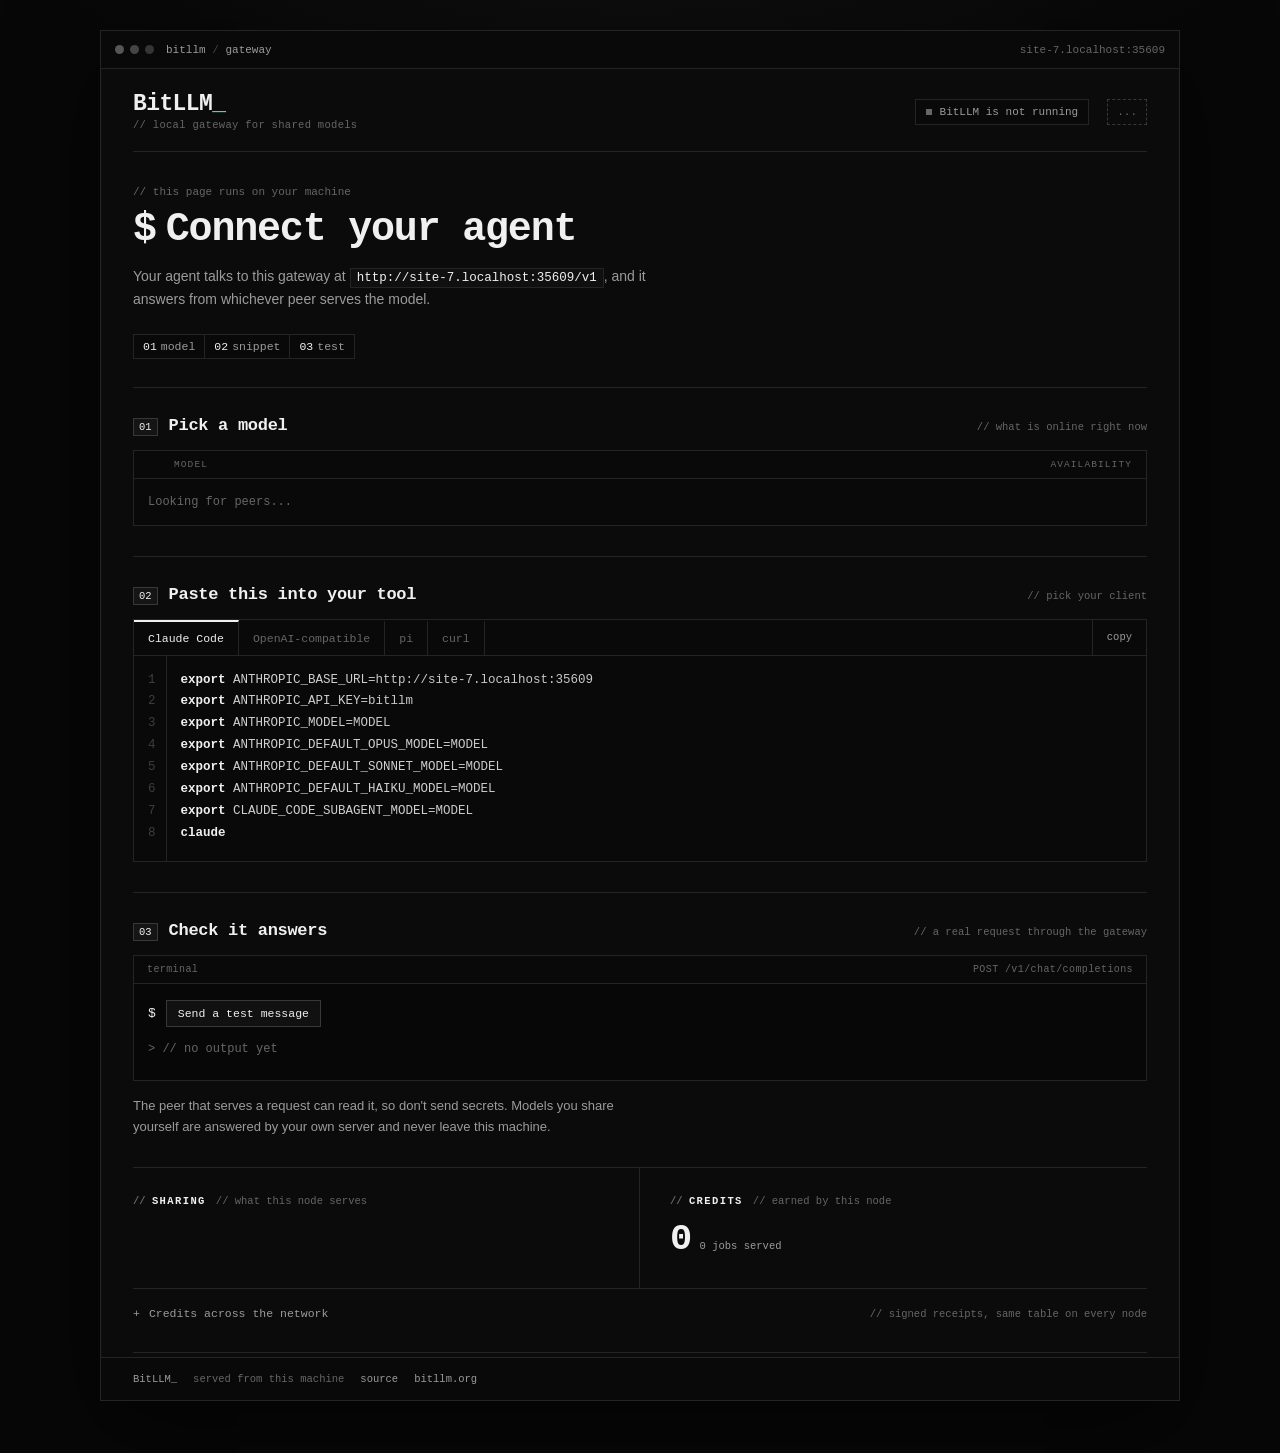
==== commit c849af86: "Merge main into the v0.5.0 branch # Conflicts: #	docs/bootstrap.md #	docs/network-map.md #	docs/seed" ====
--- a/internal/assets/ui.html
+++ b/internal/assets/ui.html
@@ -506,7 +506,6 @@
             <p class="note" style="margin-top:0">You're not sharing a model. If you run vLLM, SGLang, llama.cpp or Ollama, start (or restart) BitLLM pointed at it. Every model it lists is shared under its own id; <code>--model local=public</code> is only for renaming one:</p>
             <pre class="cmd">bitllm --upstream http://localhost:8000/v1</pre>
           </div>
-          <p class="note" id="share-err" hidden></p>
         </section>
         <section class="panel">
           <div class="panel-head"><span class="label">credits</span><span class="head-meta">// earned by this node</span></div>
@@ -537,11 +536,11 @@
       </div>
 
       <details class="ledger">
-        <summary>Credits across the network<span class="head-meta">// self-reported receipts, as this node heard them</span></summary>
+        <summary>Credits across the network<span class="head-meta">// signed receipts, same table on every node</span></summary>
         <div class="table-wrap">
           <table><thead><tr><th>Account</th><th class="n">Jobs</th><th class="n">Credits</th></tr></thead><tbody id="credits"></tbody></table>
         </div>
-        <p class="note">Counted from self-reported receipts this node has heard, so another node's table can differ.</p>
+        <p class="note">Counted from receipts signed by both sides and gossiped to every node. Every node computes the same table.</p>
       </details>
     </main>
   </div>
@@ -562,47 +561,22 @@
 const base = location.origin;
 $("base-url").textContent = base + "/v1";
 $("host").textContent = location.host;
-// With --gateway-key, open the page once with ?key=KEY: the key moves to this
-// tab's sessionStorage, leaves the URL, and goes on every request.
-let gwKey = "";
-try { gwKey = sessionStorage.getItem("bitllm-key") || ""; } catch {}
-const params = new URLSearchParams(location.search);
-if (params.has("key")) {
-  gwKey = params.get("key");
-  try { sessionStorage.setItem("bitllm-key", gwKey); } catch {}
-  params.delete("key");
-  const rest = params.toString();
-  history.replaceState(null, "", location.pathname + (rest ? "?" + rest : "") + location.hash);
-}
-const api = (u, o = {}) => fetch(u, gwKey ? { ...o, headers: { ...o.headers, Authorization: "Bearer " + gwKey } } : o);
-const NEEDS_KEY = "needs key";
-const get = u => api(u).then(r => { if (r.status === 401) throw new Error(NEEDS_KEY); return r.json(); });
-// Text from elsewhere goes into a snippet through one of these, whatever it is:
-// shq for a shell, jq for JSON. In a snippet that is both, jq comes first.
-const shq = s => "'" + String(s).replace(/'/g, "'\\''") + "'";
-const jq = s => JSON.stringify(String(s));
-// The same rule as protocol.ValidModelName.
-const validName = id => typeof id === "string" && /^[A-Za-z0-9._:/@+=-]+$/.test(id) && id[0] !== "-";
-// model is what the snippets use. A name counts as a default only if it is ours
-// or canonical, and that goes for the one saved last time too. A click is a
-// choice, and stands for as long as the model is listed.
-let me = "", model = "", clicked = false, saved = "", modelsKey = "";
-try { saved = localStorage.getItem("bitllm-model") || ""; } catch {}
+let me = "", model = "", modelsKey = "";
+try { model = localStorage.getItem("bitllm-model") || ""; } catch {}
 
 async function refresh() {
   try {
     const [st, models, credits, acct, mem] = await Promise.all([
-      get("/status"),
-      get("/v1/models"),
-      get("/credits"),
-      get("/account"),
-      get("/members/me"),
+      fetch("/status").then(r => r.json()),
+      fetch("/v1/models").then(r => r.json()),
+      fetch("/credits").then(r => r.json()),
+      fetch("/account").then(r => r.json()),
+      fetch("/members/me").then(r => r.json()),
     ]);
     me = st.id;
     $("peerid").textContent = short(me);
     $("peerid").title = me + ". Click to copy.";
-    const upd = st.update || {};
-    $("version").textContent = [st.version, upd.signature && "signature " + upd.signature, upd.pending_restart && "restart pending"].filter(Boolean).join(" / ");
+    $("version").textContent = st.version || "";
     const byPeer = {};
     for (const c of st.conns) (byPeer[c.peer] ||= []).push(c);
     const peers = Object.keys(byPeer).length;
@@ -612,21 +586,15 @@
       ? `Connected to ${peers} peer${peers === 1 ? "" : "s"}${relayed ? `, ${relayed} via relay` : ""}`
       : "No peers yet";
 
-    const rows = models.data.filter(m => validName(m.id));
-    const ids = rows.map(m => m.id);
-    const trusted = id => rows.some(m => m.id === id && (m.canonical === true || st.serving.includes(id)));
-    const before = model;
-    if (!(clicked && ids.includes(model)) && !trusted(model)) {
-      clicked = false;
-      model = trusted(saved) ? saved : ids.find(trusted) || "";
-    }
-    const key = JSON.stringify(rows) + st.serving.join();
-    if (key !== modelsKey || model !== before) {
+    const ids = models.data.map(m => m.id);
+    if (!ids.includes(model)) model = ids[0] || "";
+    const key = JSON.stringify(models.data) + st.serving.join();
+    if (key !== modelsKey) {
       modelsKey = key;
-      $("models").innerHTML = rows.length ? rows.map(m => `
+      $("models").innerHTML = models.data.length ? models.data.map(m => `
         <label class="model"><input type="radio" name="model" value="${esc(m.id)}" ${m.id === model ? "checked" : ""}>
           <span class="name">${esc(m.id)}</span>
-          <span class="meta">${st.serving.includes(m.id) ? `<span class="tag">yours</span>` : m.canonical === true ? "" : `<span class="tag">unverified name</span>`}${m.nodes} node${m.nodes === 1 ? "" : "s"}</span></label>`).join("")
+          <span class="meta">${st.serving.includes(m.id) ? `<span class="tag">yours</span>` : ""}${m.nodes} node${m.nodes === 1 ? "" : "s"}</span></label>`).join("")
         : `<div class="empty">No models on the network yet. Waiting for peers...</div>`;
       renderSnip();
     }
@@ -634,8 +602,6 @@
     $("share-on").hidden = !st.serving.length;
     $("share-off").hidden = !!st.serving.length;
     $("shared").textContent = st.serving.join("\n");
-    $("share-err").hidden = !st.announce_error;
-    $("share-err").textContent = st.announce_error ? "Not reaching peers: " + st.announce_error : "";
 
     const myOwner = acct.owner || "";
     const isMine = c => (myOwner && c.owner === myOwner) || c.nodes.some(x => x.node === me);
@@ -673,33 +639,32 @@
     }).join("") : `<tr><td colspan="3" class="dim">No receipts yet.</td></tr>`;
   } catch (e) {
     $("net").classList.remove("on");
-    $("net-text").textContent = e.message === NEEDS_KEY ? "Open this page with ?key=YOUR_KEY" : "BitLLM is not running";
+    $("net-text").textContent = "BitLLM is not running";
   }
 }
 
 const agents = {
-  "Claude Code": m => `export ANTHROPIC_BASE_URL=${shq(base)}
-export ANTHROPIC_API_KEY=${shq(gwKey || "bitllm")}
-export ANTHROPIC_MODEL=${shq(m)}
-export ANTHROPIC_DEFAULT_OPUS_MODEL=${shq(m)}
-export ANTHROPIC_DEFAULT_SONNET_MODEL=${shq(m)}
-export ANTHROPIC_DEFAULT_HAIKU_MODEL=${shq(m)}
-export CLAUDE_CODE_SUBAGENT_MODEL=${shq(m)}
+  "Claude Code": m => `export ANTHROPIC_BASE_URL=${base}
+export ANTHROPIC_API_KEY=bitllm
+export ANTHROPIC_MODEL=${m}
+export ANTHROPIC_DEFAULT_OPUS_MODEL=${m}
+export ANTHROPIC_DEFAULT_SONNET_MODEL=${m}
+export ANTHROPIC_DEFAULT_HAIKU_MODEL=${m}
+export CLAUDE_CODE_SUBAGENT_MODEL=${m}
 claude`,
-  "OpenAI-compatible": m => `# Cline, Continue, OpenCode, Aider, Cursor, any OpenAI client
+  "OpenAI-compatible": m => `# Cline, Continue, OpenCode, Aider, any OpenAI client
 Base URL:  ${base}/v1
-API key:   ${gwKey || "bitllm  (any value)"}
+API key:   bitllm  (any value)
 Model:     ${m}`,
   "pi": m => `// ~/.pi/agent/models.json, under "providers"
 "bitllm": {
-  "baseUrl": ${jq(base + "/v1")},
+  "baseUrl": "${base}/v1",
   "api": "openai-completions",
-  "apiKey": ${jq(gwKey || "bitllm")},
-  "models": [{ "id": ${jq(m)} }]
+  "apiKey": "bitllm",
+  "models": [{ "id": "${m}" }]
 }`,
-  "curl": m => `curl ${shq(base + "/v1/chat/completions")} \\${gwKey ? `
-  -H ${shq("Authorization: Bearer " + gwKey)} \\` : ""}
-  -d ${shq(`{"model":${jq(m)},"messages":[{"role":"user","content":"hi"}]}`)}`,
+  "curl": m => `curl ${base}/v1/chat/completions \\
+  -d '{"model":"${m}","messages":[{"role":"user","content":"hi"}]}'`,
 };
 let tab = "Claude Code";
 try { tab = localStorage.getItem("bitllm-tab") || tab; } catch {}
@@ -746,19 +711,18 @@
   renderSnip();
 };
 $("models").onchange = e => {
-  model = saved = e.target.value;
-  clicked = true;
+  model = e.target.value;
   try { localStorage.setItem("bitllm-model", model); } catch {}
   renderSnip();
 };
 
 $("test").onclick = async () => {
-  if (!model) { $("result").innerHTML = `<span class="bad">${$("models").querySelector("input") ? "Pick a model above first." : "No models on the network yet."}</span>`; return; }
+  if (!model) { $("result").innerHTML = `<span class="bad">No models on the network yet.</span>`; return; }
   $("test").disabled = true;
   $("result").textContent = "Waiting for an answer...";
   const t0 = performance.now();
   try {
-    const r = await api("/v1/chat/completions", { method: "POST",
+    const r = await fetch("/v1/chat/completions", { method: "POST",
       body: JSON.stringify({ model, max_tokens: 16, messages: [{ role: "user", content: "Reply with: ok" }] }) });
     const j = await r.json();
     if (!r.ok) throw new Error((j.error && j.error.message) || r.statusText);
@@ -777,7 +741,7 @@
     $("acct-link").disabled = true;
     const [owner] = await window.ethereum.request({ method: "eth_requestAccounts" });
     const name = $("acct-input").value.trim();
-    const post = (u, b) => api(u, { method: "POST", headers: { "Content-Type": "application/json" }, body: JSON.stringify(b) })
+    const post = (u, b) => fetch(u, { method: "POST", headers: { "Content-Type": "application/json" }, body: JSON.stringify(b) })
       .then(async r => { const j = await r.json(); if (!r.ok) throw new Error(j.error.message); return j; });
     const m = await post("/account/message", { owner, name });
     const hex = "0x" + Array.from(new TextEncoder().encode(m.message), b => b.toString(16).padStart(2, "0")).join("");
@@ -801,7 +765,7 @@
     const msg = `BitLLM invite\ninviter: ${inviter}\ninvitee: ${invitee}\ntime: ${time}`;
     const hex = "0x" + Array.from(new TextEncoder().encode(msg), b => b.toString(16).padStart(2, "0")).join("");
     const sig = await window.ethereum.request({ method: "personal_sign", params: [hex, inviter] });
-    const r = await api("/members", { method: "POST", headers: { "Content-Type": "application/json" },
+    const r = await fetch("/members", { method: "POST", headers: { "Content-Type": "application/json" },
       body: JSON.stringify({ invite: { inviter, invitee, time, sig } }) });
     const j = await r.json();
     if (!r.ok) throw new Error(j.error.message);
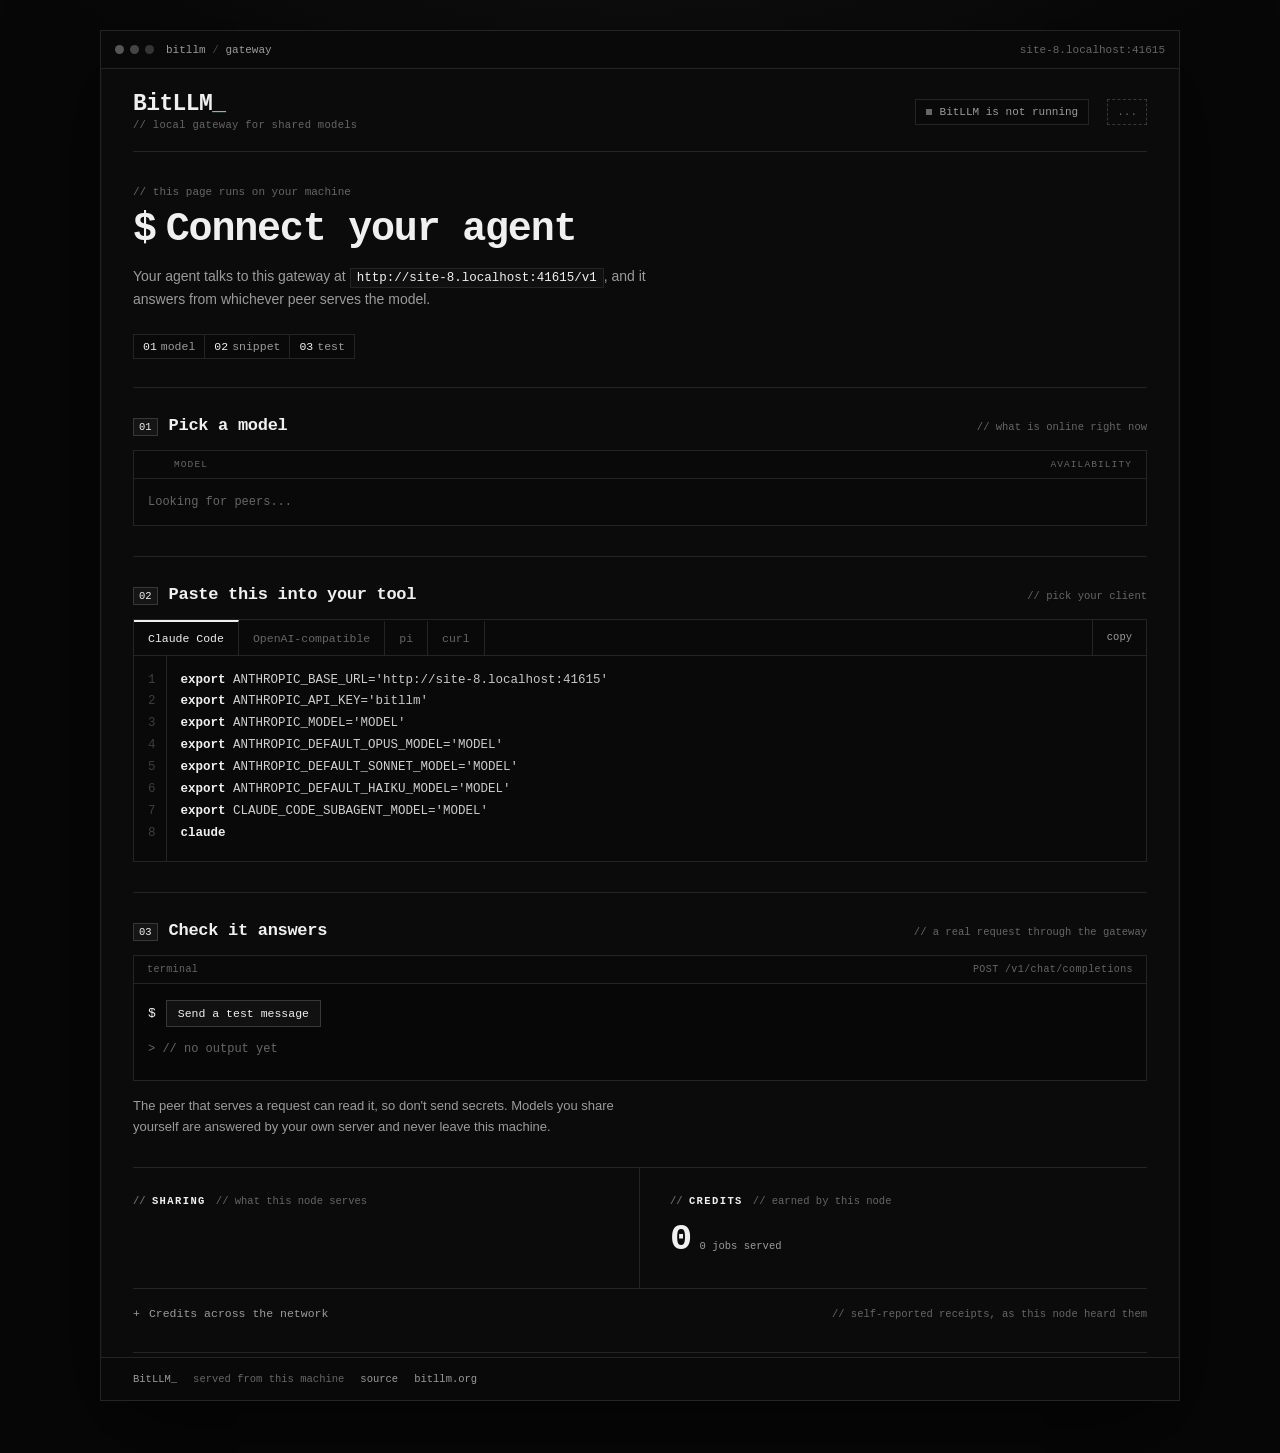
==== commit 890ad548: "Say what a contributor gets in the dashboard's access line" ====
--- a/internal/assets/ui.html
+++ b/internal/assets/ui.html
@@ -506,6 +506,7 @@
             <p class="note" style="margin-top:0">You're not sharing a model. If you run vLLM, SGLang, llama.cpp or Ollama, start (or restart) BitLLM pointed at it. Every model it lists is shared under its own id; <code>--model local=public</code> is only for renaming one:</p>
             <pre class="cmd">bitllm --upstream http://localhost:8000/v1</pre>
           </div>
+          <p class="note" id="share-err" hidden></p>
         </section>
         <section class="panel">
           <div class="panel-head"><span class="label">credits</span><span class="head-meta">// earned by this node</span></div>
@@ -536,11 +537,11 @@
       </div>
 
       <details class="ledger">
-        <summary>Credits across the network<span class="head-meta">// signed receipts, same table on every node</span></summary>
+        <summary>Credits across the network<span class="head-meta">// self-reported receipts, as this node heard them</span></summary>
         <div class="table-wrap">
           <table><thead><tr><th>Account</th><th class="n">Jobs</th><th class="n">Credits</th></tr></thead><tbody id="credits"></tbody></table>
         </div>
-        <p class="note">Counted from receipts signed by both sides and gossiped to every node. Every node computes the same table.</p>
+        <p class="note">Counted from self-reported receipts this node has heard, so another node's table can differ.</p>
       </details>
     </main>
   </div>
@@ -561,22 +562,47 @@
 const base = location.origin;
 $("base-url").textContent = base + "/v1";
 $("host").textContent = location.host;
-let me = "", model = "", modelsKey = "";
-try { model = localStorage.getItem("bitllm-model") || ""; } catch {}
+// With --gateway-key, open the page once with ?key=KEY: the key moves to this
+// tab's sessionStorage, leaves the URL, and goes on every request.
+let gwKey = "";
+try { gwKey = sessionStorage.getItem("bitllm-key") || ""; } catch {}
+const params = new URLSearchParams(location.search);
+if (params.has("key")) {
+  gwKey = params.get("key");
+  try { sessionStorage.setItem("bitllm-key", gwKey); } catch {}
+  params.delete("key");
+  const rest = params.toString();
+  history.replaceState(null, "", location.pathname + (rest ? "?" + rest : "") + location.hash);
+}
+const api = (u, o = {}) => fetch(u, gwKey ? { ...o, headers: { ...o.headers, Authorization: "Bearer " + gwKey } } : o);
+const NEEDS_KEY = "needs key";
+const get = u => api(u).then(r => { if (r.status === 401) throw new Error(NEEDS_KEY); return r.json(); });
+// Text from elsewhere goes into a snippet through one of these, whatever it is:
+// shq for a shell, jq for JSON. In a snippet that is both, jq comes first.
+const shq = s => "'" + String(s).replace(/'/g, "'\\''") + "'";
+const jq = s => JSON.stringify(String(s));
+// The same rule as protocol.ValidModelName.
+const validName = id => typeof id === "string" && /^[A-Za-z0-9._:/@+=-]+$/.test(id) && id[0] !== "-";
+// model is what the snippets use. A name counts as a default only if it is ours
+// or canonical, and that goes for the one saved last time too. A click is a
+// choice, and stands for as long as the model is listed.
+let me = "", model = "", clicked = false, saved = "", modelsKey = "";
+try { saved = localStorage.getItem("bitllm-model") || ""; } catch {}
 
 async function refresh() {
   try {
     const [st, models, credits, acct, mem] = await Promise.all([
-      fetch("/status").then(r => r.json()),
-      fetch("/v1/models").then(r => r.json()),
-      fetch("/credits").then(r => r.json()),
-      fetch("/account").then(r => r.json()),
-      fetch("/members/me").then(r => r.json()),
+      get("/status"),
+      get("/v1/models"),
+      get("/credits"),
+      get("/account"),
+      get("/members/me"),
     ]);
     me = st.id;
     $("peerid").textContent = short(me);
     $("peerid").title = me + ". Click to copy.";
-    $("version").textContent = st.version || "";
+    const upd = st.update || {};
+    $("version").textContent = [st.version, upd.signature && "signature " + upd.signature, upd.pending_restart && "restart pending"].filter(Boolean).join(" / ");
     const byPeer = {};
     for (const c of st.conns) (byPeer[c.peer] ||= []).push(c);
     const peers = Object.keys(byPeer).length;
@@ -586,15 +612,21 @@
       ? `Connected to ${peers} peer${peers === 1 ? "" : "s"}${relayed ? `, ${relayed} via relay` : ""}`
       : "No peers yet";
 
-    const ids = models.data.map(m => m.id);
-    if (!ids.includes(model)) model = ids[0] || "";
-    const key = JSON.stringify(models.data) + st.serving.join();
-    if (key !== modelsKey) {
+    const rows = models.data.filter(m => validName(m.id));
+    const ids = rows.map(m => m.id);
+    const trusted = id => rows.some(m => m.id === id && (m.canonical === true || st.serving.includes(id)));
+    const before = model;
+    if (!(clicked && ids.includes(model)) && !trusted(model)) {
+      clicked = false;
+      model = trusted(saved) ? saved : ids.find(trusted) || "";
+    }
+    const key = JSON.stringify(rows) + st.serving.join();
+    if (key !== modelsKey || model !== before) {
       modelsKey = key;
-      $("models").innerHTML = models.data.length ? models.data.map(m => `
+      $("models").innerHTML = rows.length ? rows.map(m => `
         <label class="model"><input type="radio" name="model" value="${esc(m.id)}" ${m.id === model ? "checked" : ""}>
           <span class="name">${esc(m.id)}</span>
-          <span class="meta">${st.serving.includes(m.id) ? `<span class="tag">yours</span>` : ""}${m.nodes} node${m.nodes === 1 ? "" : "s"}</span></label>`).join("")
+          <span class="meta">${st.serving.includes(m.id) ? `<span class="tag">yours</span>` : m.canonical === true ? "" : `<span class="tag">unverified name</span>`}${m.nodes} node${m.nodes === 1 ? "" : "s"}</span></label>`).join("")
         : `<div class="empty">No models on the network yet. Waiting for peers...</div>`;
       renderSnip();
     }
@@ -602,6 +634,8 @@
     $("share-on").hidden = !st.serving.length;
     $("share-off").hidden = !!st.serving.length;
     $("shared").textContent = st.serving.join("\n");
+    $("share-err").hidden = !st.announce_error;
+    $("share-err").textContent = st.announce_error ? "Not reaching peers: " + st.announce_error : "";
 
     const myOwner = acct.owner || "";
     const isMine = c => (myOwner && c.owner === myOwner) || c.nodes.some(x => x.node === me);
@@ -628,7 +662,7 @@
         ? `Not a member yet. Uninvited nodes are served only when a server is idle. Ask a member to invite your address, then link this node to it.`
         : !mem.member
         ? `Not a member yet. Ask a member to invite <span class="mono">${esc(mem.account)}</span>. Until then servers answer you only when idle.`
-        : `${mem.root ? "Root member" : mem.contributor ? "Contributor: never limited by quota" : "Member: served on any free slot"}${mem.invited_by ? `, invited by <span class="mono">${esc(mem.invited_by.slice(0, 6) + "..." + mem.invited_by.slice(-4))}</span>` : ""}. ${left}. ${count}.`;
+        : `${mem.root ? "Root member" : mem.contributor ? "Contributor: 10 invites instead of 3, and no quota on a server that asked your node for a job in the last 7 days" : "Member: served on any free slot"}${mem.invited_by ? `, invited by <span class="mono">${esc(mem.invited_by.slice(0, 6) + "..." + mem.invited_by.slice(-4))}</span>` : ""}. ${left}. ${count}.`;
       $("invite-box").hidden = !(mem.member && window.ethereum && (mem.invites_limit < 0 || mem.invites_used < mem.invites_limit));
     }
 
@@ -639,32 +673,33 @@
     }).join("") : `<tr><td colspan="3" class="dim">No receipts yet.</td></tr>`;
   } catch (e) {
     $("net").classList.remove("on");
-    $("net-text").textContent = "BitLLM is not running";
+    $("net-text").textContent = e.message === NEEDS_KEY ? "Open this page with ?key=YOUR_KEY" : "BitLLM is not running";
   }
 }
 
 const agents = {
-  "Claude Code": m => `export ANTHROPIC_BASE_URL=${base}
-export ANTHROPIC_API_KEY=bitllm
-export ANTHROPIC_MODEL=${m}
-export ANTHROPIC_DEFAULT_OPUS_MODEL=${m}
-export ANTHROPIC_DEFAULT_SONNET_MODEL=${m}
-export ANTHROPIC_DEFAULT_HAIKU_MODEL=${m}
-export CLAUDE_CODE_SUBAGENT_MODEL=${m}
+  "Claude Code": m => `export ANTHROPIC_BASE_URL=${shq(base)}
+export ANTHROPIC_API_KEY=${shq(gwKey || "bitllm")}
+export ANTHROPIC_MODEL=${shq(m)}
+export ANTHROPIC_DEFAULT_OPUS_MODEL=${shq(m)}
+export ANTHROPIC_DEFAULT_SONNET_MODEL=${shq(m)}
+export ANTHROPIC_DEFAULT_HAIKU_MODEL=${shq(m)}
+export CLAUDE_CODE_SUBAGENT_MODEL=${shq(m)}
 claude`,
   "OpenAI-compatible": m => `# Cline, Continue, OpenCode, Aider, any OpenAI client
 Base URL:  ${base}/v1
-API key:   bitllm  (any value)
+API key:   ${gwKey || "bitllm  (any value)"}
 Model:     ${m}`,
   "pi": m => `// ~/.pi/agent/models.json, under "providers"
 "bitllm": {
-  "baseUrl": "${base}/v1",
+  "baseUrl": ${jq(base + "/v1")},
   "api": "openai-completions",
-  "apiKey": "bitllm",
-  "models": [{ "id": "${m}" }]
+  "apiKey": ${jq(gwKey || "bitllm")},
+  "models": [{ "id": ${jq(m)} }]
 }`,
-  "curl": m => `curl ${base}/v1/chat/completions \\
-  -d '{"model":"${m}","messages":[{"role":"user","content":"hi"}]}'`,
+  "curl": m => `curl ${shq(base + "/v1/chat/completions")} \\${gwKey ? `
+  -H ${shq("Authorization: Bearer " + gwKey)} \\` : ""}
+  -d ${shq(`{"model":${jq(m)},"messages":[{"role":"user","content":"hi"}]}`)}`,
 };
 let tab = "Claude Code";
 try { tab = localStorage.getItem("bitllm-tab") || tab; } catch {}
@@ -711,18 +746,19 @@
   renderSnip();
 };
 $("models").onchange = e => {
-  model = e.target.value;
+  model = saved = e.target.value;
+  clicked = true;
   try { localStorage.setItem("bitllm-model", model); } catch {}
   renderSnip();
 };
 
 $("test").onclick = async () => {
-  if (!model) { $("result").innerHTML = `<span class="bad">No models on the network yet.</span>`; return; }
+  if (!model) { $("result").innerHTML = `<span class="bad">${$("models").querySelector("input") ? "Pick a model above first." : "No models on the network yet."}</span>`; return; }
   $("test").disabled = true;
   $("result").textContent = "Waiting for an answer...";
   const t0 = performance.now();
   try {
-    const r = await fetch("/v1/chat/completions", { method: "POST",
+    const r = await api("/v1/chat/completions", { method: "POST",
       body: JSON.stringify({ model, max_tokens: 16, messages: [{ role: "user", content: "Reply with: ok" }] }) });
     const j = await r.json();
     if (!r.ok) throw new Error((j.error && j.error.message) || r.statusText);
@@ -741,7 +777,7 @@
     $("acct-link").disabled = true;
     const [owner] = await window.ethereum.request({ method: "eth_requestAccounts" });
     const name = $("acct-input").value.trim();
-    const post = (u, b) => fetch(u, { method: "POST", headers: { "Content-Type": "application/json" }, body: JSON.stringify(b) })
+    const post = (u, b) => api(u, { method: "POST", headers: { "Content-Type": "application/json" }, body: JSON.stringify(b) })
       .then(async r => { const j = await r.json(); if (!r.ok) throw new Error(j.error.message); return j; });
     const m = await post("/account/message", { owner, name });
     const hex = "0x" + Array.from(new TextEncoder().encode(m.message), b => b.toString(16).padStart(2, "0")).join("");
@@ -765,7 +801,7 @@
     const msg = `BitLLM invite\ninviter: ${inviter}\ninvitee: ${invitee}\ntime: ${time}`;
     const hex = "0x" + Array.from(new TextEncoder().encode(msg), b => b.toString(16).padStart(2, "0")).join("");
     const sig = await window.ethereum.request({ method: "personal_sign", params: [hex, inviter] });
-    const r = await fetch("/members", { method: "POST", headers: { "Content-Type": "application/json" },
+    const r = await api("/members", { method: "POST", headers: { "Content-Type": "application/json" },
       body: JSON.stringify({ invite: { inviter, invitee, time, sig } }) });
     const j = await r.json();
     if (!r.ok) throw new Error(j.error.message);
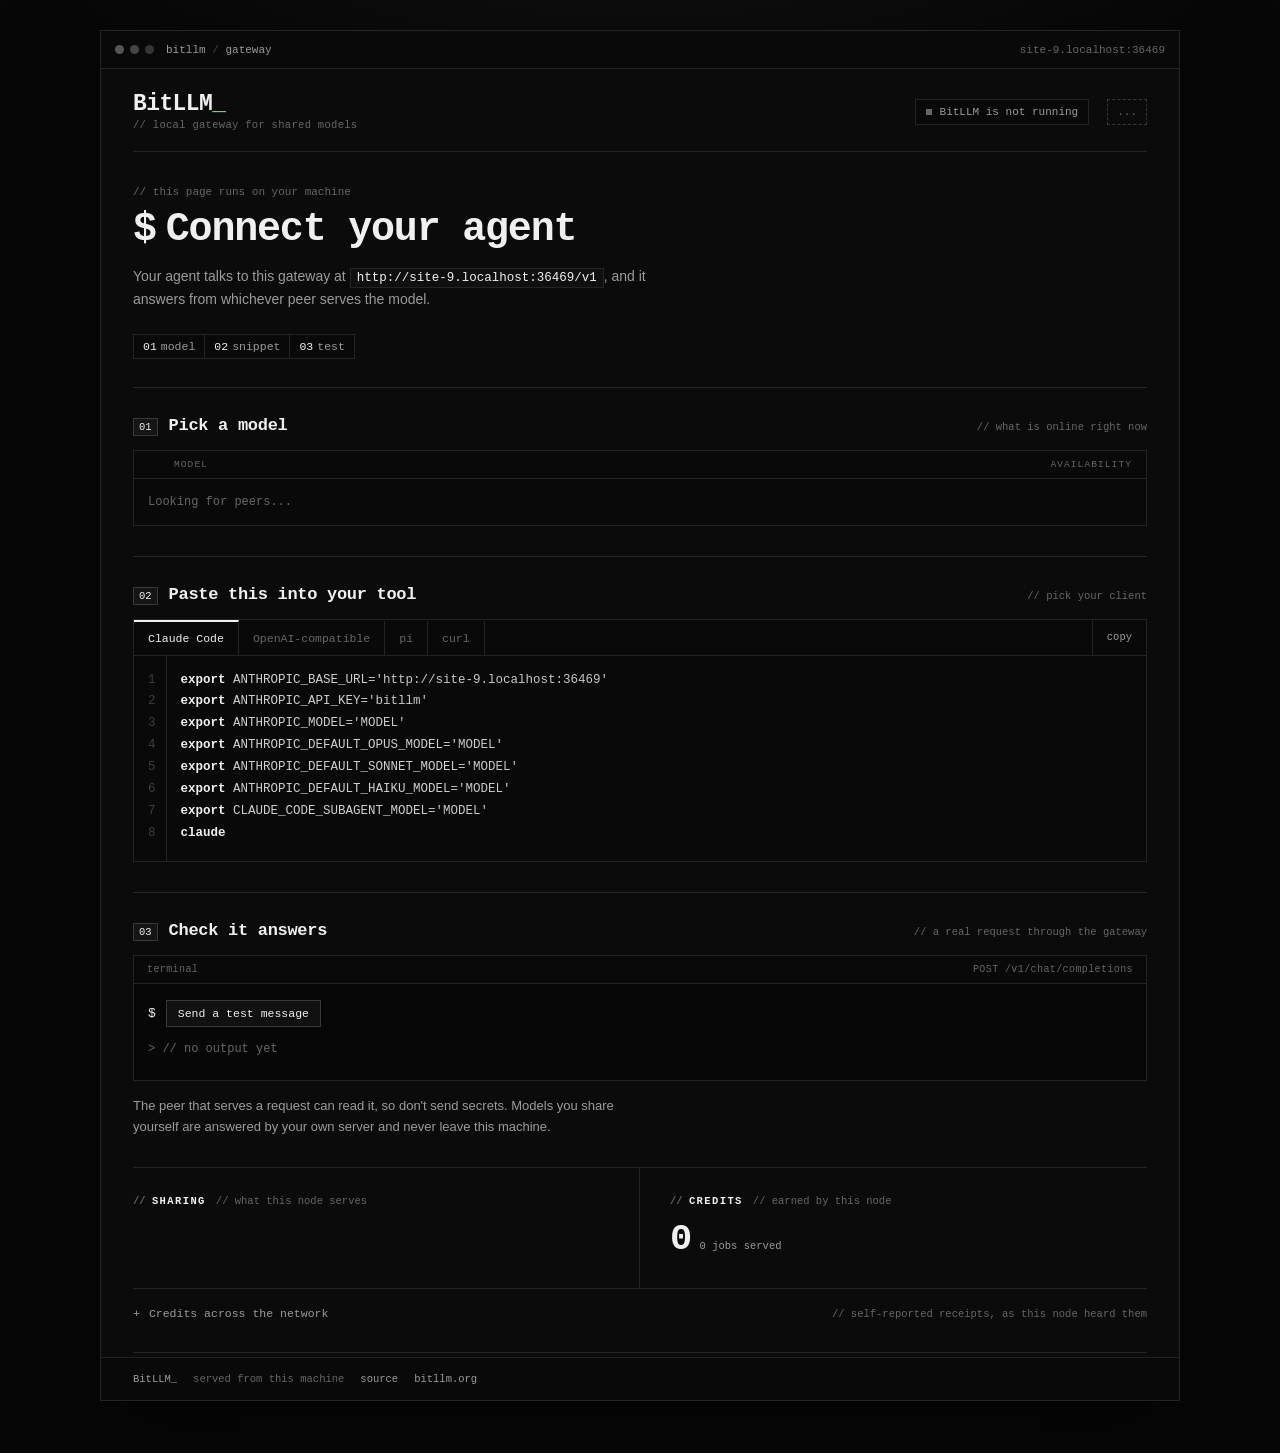
==== commit 6c3eb27e: "Merge the v0.5.0 branch into the surface work" ====
--- a/internal/assets/ui.html
+++ b/internal/assets/ui.html
@@ -662,7 +662,7 @@
         ? `Not a member yet. Uninvited nodes are served only when a server is idle. Ask a member to invite your address, then link this node to it.`
         : !mem.member
         ? `Not a member yet. Ask a member to invite <span class="mono">${esc(mem.account)}</span>. Until then servers answer you only when idle.`
-        : `${mem.root ? "Root member" : mem.contributor ? "Contributor: 10 invites instead of 3, and no quota on a server that asked your node for a job in the last 7 days" : "Member: served on any free slot"}${mem.invited_by ? `, invited by <span class="mono">${esc(mem.invited_by.slice(0, 6) + "..." + mem.invited_by.slice(-4))}</span>` : ""}. ${left}. ${count}.`;
+        : `${mem.root ? "Root member" : mem.contributor ? "Contributor: never limited by quota" : "Member: served on any free slot"}${mem.invited_by ? `, invited by <span class="mono">${esc(mem.invited_by.slice(0, 6) + "..." + mem.invited_by.slice(-4))}</span>` : ""}. ${left}. ${count}.`;
       $("invite-box").hidden = !(mem.member && window.ethereum && (mem.invites_limit < 0 || mem.invites_used < mem.invites_limit));
     }
 
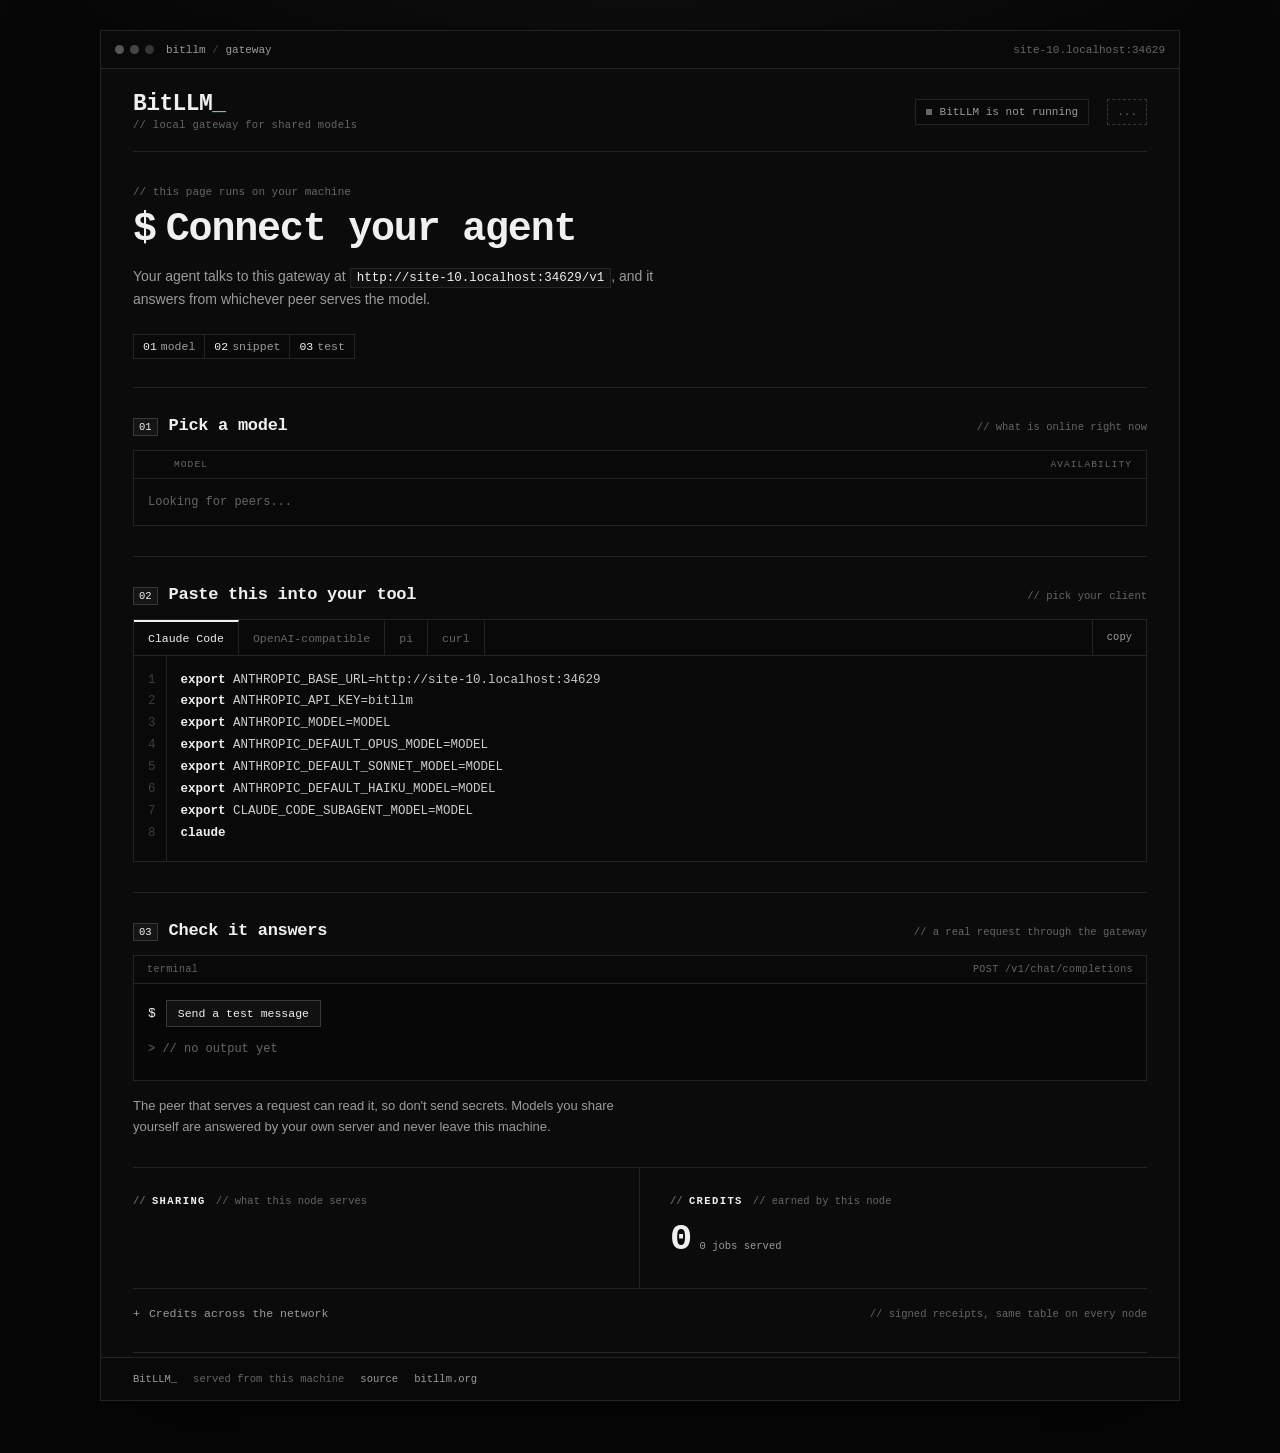
==== commit 37861168: "Merge the v0.5.0 branch into the network work The announce cap is built on capAnnounce from main: it" ====
--- a/internal/assets/ui.html
+++ b/internal/assets/ui.html
@@ -506,7 +506,6 @@
             <p class="note" style="margin-top:0">You're not sharing a model. If you run vLLM, SGLang, llama.cpp or Ollama, start (or restart) BitLLM pointed at it. Every model it lists is shared under its own id; <code>--model local=public</code> is only for renaming one:</p>
             <pre class="cmd">bitllm --upstream http://localhost:8000/v1</pre>
           </div>
-          <p class="note" id="share-err" hidden></p>
         </section>
         <section class="panel">
           <div class="panel-head"><span class="label">credits</span><span class="head-meta">// earned by this node</span></div>
@@ -537,11 +536,11 @@
       </div>
 
       <details class="ledger">
-        <summary>Credits across the network<span class="head-meta">// self-reported receipts, as this node heard them</span></summary>
+        <summary>Credits across the network<span class="head-meta">// signed receipts, same table on every node</span></summary>
         <div class="table-wrap">
           <table><thead><tr><th>Account</th><th class="n">Jobs</th><th class="n">Credits</th></tr></thead><tbody id="credits"></tbody></table>
         </div>
-        <p class="note">Counted from self-reported receipts this node has heard, so another node's table can differ.</p>
+        <p class="note">Counted from receipts signed by both sides and gossiped to every node. Every node computes the same table.</p>
       </details>
     </main>
   </div>
@@ -562,47 +561,22 @@
 const base = location.origin;
 $("base-url").textContent = base + "/v1";
 $("host").textContent = location.host;
-// With --gateway-key, open the page once with ?key=KEY: the key moves to this
-// tab's sessionStorage, leaves the URL, and goes on every request.
-let gwKey = "";
-try { gwKey = sessionStorage.getItem("bitllm-key") || ""; } catch {}
-const params = new URLSearchParams(location.search);
-if (params.has("key")) {
-  gwKey = params.get("key");
-  try { sessionStorage.setItem("bitllm-key", gwKey); } catch {}
-  params.delete("key");
-  const rest = params.toString();
-  history.replaceState(null, "", location.pathname + (rest ? "?" + rest : "") + location.hash);
-}
-const api = (u, o = {}) => fetch(u, gwKey ? { ...o, headers: { ...o.headers, Authorization: "Bearer " + gwKey } } : o);
-const NEEDS_KEY = "needs key";
-const get = u => api(u).then(r => { if (r.status === 401) throw new Error(NEEDS_KEY); return r.json(); });
-// Text from elsewhere goes into a snippet through one of these, whatever it is:
-// shq for a shell, jq for JSON. In a snippet that is both, jq comes first.
-const shq = s => "'" + String(s).replace(/'/g, "'\\''") + "'";
-const jq = s => JSON.stringify(String(s));
-// The same rule as protocol.ValidModelName.
-const validName = id => typeof id === "string" && /^[A-Za-z0-9._:/@+=-]+$/.test(id) && id[0] !== "-";
-// model is what the snippets use. A name counts as a default only if it is ours
-// or canonical, and that goes for the one saved last time too. A click is a
-// choice, and stands for as long as the model is listed.
-let me = "", model = "", clicked = false, saved = "", modelsKey = "";
-try { saved = localStorage.getItem("bitllm-model") || ""; } catch {}
+let me = "", model = "", modelsKey = "";
+try { model = localStorage.getItem("bitllm-model") || ""; } catch {}
 
 async function refresh() {
   try {
     const [st, models, credits, acct, mem] = await Promise.all([
-      get("/status"),
-      get("/v1/models"),
-      get("/credits"),
-      get("/account"),
-      get("/members/me"),
+      fetch("/status").then(r => r.json()),
+      fetch("/v1/models").then(r => r.json()),
+      fetch("/credits").then(r => r.json()),
+      fetch("/account").then(r => r.json()),
+      fetch("/members/me").then(r => r.json()),
     ]);
     me = st.id;
     $("peerid").textContent = short(me);
     $("peerid").title = me + ". Click to copy.";
-    const upd = st.update || {};
-    $("version").textContent = [st.version, upd.signature && "signature " + upd.signature, upd.pending_restart && "restart pending"].filter(Boolean).join(" / ");
+    $("version").textContent = st.version || "";
     const byPeer = {};
     for (const c of st.conns) (byPeer[c.peer] ||= []).push(c);
     const peers = Object.keys(byPeer).length;
@@ -612,21 +586,15 @@
       ? `Connected to ${peers} peer${peers === 1 ? "" : "s"}${relayed ? `, ${relayed} via relay` : ""}`
       : "No peers yet";
 
-    const rows = models.data.filter(m => validName(m.id));
-    const ids = rows.map(m => m.id);
-    const trusted = id => rows.some(m => m.id === id && (m.canonical === true || st.serving.includes(id)));
-    const before = model;
-    if (!(clicked && ids.includes(model)) && !trusted(model)) {
-      clicked = false;
-      model = trusted(saved) ? saved : ids.find(trusted) || "";
-    }
-    const key = JSON.stringify(rows) + st.serving.join();
-    if (key !== modelsKey || model !== before) {
+    const ids = models.data.map(m => m.id);
+    if (!ids.includes(model)) model = ids[0] || "";
+    const key = JSON.stringify(models.data) + st.serving.join();
+    if (key !== modelsKey) {
       modelsKey = key;
-      $("models").innerHTML = rows.length ? rows.map(m => `
+      $("models").innerHTML = models.data.length ? models.data.map(m => `
         <label class="model"><input type="radio" name="model" value="${esc(m.id)}" ${m.id === model ? "checked" : ""}>
           <span class="name">${esc(m.id)}</span>
-          <span class="meta">${st.serving.includes(m.id) ? `<span class="tag">yours</span>` : m.canonical === true ? "" : `<span class="tag">unverified name</span>`}${m.nodes} node${m.nodes === 1 ? "" : "s"}</span></label>`).join("")
+          <span class="meta">${st.serving.includes(m.id) ? `<span class="tag">yours</span>` : ""}${m.nodes} node${m.nodes === 1 ? "" : "s"}</span></label>`).join("")
         : `<div class="empty">No models on the network yet. Waiting for peers...</div>`;
       renderSnip();
     }
@@ -634,8 +602,6 @@
     $("share-on").hidden = !st.serving.length;
     $("share-off").hidden = !!st.serving.length;
     $("shared").textContent = st.serving.join("\n");
-    $("share-err").hidden = !st.announce_error;
-    $("share-err").textContent = st.announce_error ? "Not reaching peers: " + st.announce_error : "";
 
     const myOwner = acct.owner || "";
     const isMine = c => (myOwner && c.owner === myOwner) || c.nodes.some(x => x.node === me);
@@ -673,33 +639,32 @@
     }).join("") : `<tr><td colspan="3" class="dim">No receipts yet.</td></tr>`;
   } catch (e) {
     $("net").classList.remove("on");
-    $("net-text").textContent = e.message === NEEDS_KEY ? "Open this page with ?key=YOUR_KEY" : "BitLLM is not running";
+    $("net-text").textContent = "BitLLM is not running";
   }
 }
 
 const agents = {
-  "Claude Code": m => `export ANTHROPIC_BASE_URL=${shq(base)}
-export ANTHROPIC_API_KEY=${shq(gwKey || "bitllm")}
-export ANTHROPIC_MODEL=${shq(m)}
-export ANTHROPIC_DEFAULT_OPUS_MODEL=${shq(m)}
-export ANTHROPIC_DEFAULT_SONNET_MODEL=${shq(m)}
-export ANTHROPIC_DEFAULT_HAIKU_MODEL=${shq(m)}
-export CLAUDE_CODE_SUBAGENT_MODEL=${shq(m)}
+  "Claude Code": m => `export ANTHROPIC_BASE_URL=${base}
+export ANTHROPIC_API_KEY=bitllm
+export ANTHROPIC_MODEL=${m}
+export ANTHROPIC_DEFAULT_OPUS_MODEL=${m}
+export ANTHROPIC_DEFAULT_SONNET_MODEL=${m}
+export ANTHROPIC_DEFAULT_HAIKU_MODEL=${m}
+export CLAUDE_CODE_SUBAGENT_MODEL=${m}
 claude`,
   "OpenAI-compatible": m => `# Cline, Continue, OpenCode, Aider, any OpenAI client
 Base URL:  ${base}/v1
-API key:   ${gwKey || "bitllm  (any value)"}
+API key:   bitllm  (any value)
 Model:     ${m}`,
   "pi": m => `// ~/.pi/agent/models.json, under "providers"
 "bitllm": {
-  "baseUrl": ${jq(base + "/v1")},
+  "baseUrl": "${base}/v1",
   "api": "openai-completions",
-  "apiKey": ${jq(gwKey || "bitllm")},
-  "models": [{ "id": ${jq(m)} }]
+  "apiKey": "bitllm",
+  "models": [{ "id": "${m}" }]
 }`,
-  "curl": m => `curl ${shq(base + "/v1/chat/completions")} \\${gwKey ? `
-  -H ${shq("Authorization: Bearer " + gwKey)} \\` : ""}
-  -d ${shq(`{"model":${jq(m)},"messages":[{"role":"user","content":"hi"}]}`)}`,
+  "curl": m => `curl ${base}/v1/chat/completions \\
+  -d '{"model":"${m}","messages":[{"role":"user","content":"hi"}]}'`,
 };
 let tab = "Claude Code";
 try { tab = localStorage.getItem("bitllm-tab") || tab; } catch {}
@@ -746,19 +711,18 @@
   renderSnip();
 };
 $("models").onchange = e => {
-  model = saved = e.target.value;
-  clicked = true;
+  model = e.target.value;
   try { localStorage.setItem("bitllm-model", model); } catch {}
   renderSnip();
 };
 
 $("test").onclick = async () => {
-  if (!model) { $("result").innerHTML = `<span class="bad">${$("models").querySelector("input") ? "Pick a model above first." : "No models on the network yet."}</span>`; return; }
+  if (!model) { $("result").innerHTML = `<span class="bad">No models on the network yet.</span>`; return; }
   $("test").disabled = true;
   $("result").textContent = "Waiting for an answer...";
   const t0 = performance.now();
   try {
-    const r = await api("/v1/chat/completions", { method: "POST",
+    const r = await fetch("/v1/chat/completions", { method: "POST",
       body: JSON.stringify({ model, max_tokens: 16, messages: [{ role: "user", content: "Reply with: ok" }] }) });
     const j = await r.json();
     if (!r.ok) throw new Error((j.error && j.error.message) || r.statusText);
@@ -777,7 +741,7 @@
     $("acct-link").disabled = true;
     const [owner] = await window.ethereum.request({ method: "eth_requestAccounts" });
     const name = $("acct-input").value.trim();
-    const post = (u, b) => api(u, { method: "POST", headers: { "Content-Type": "application/json" }, body: JSON.stringify(b) })
+    const post = (u, b) => fetch(u, { method: "POST", headers: { "Content-Type": "application/json" }, body: JSON.stringify(b) })
       .then(async r => { const j = await r.json(); if (!r.ok) throw new Error(j.error.message); return j; });
     const m = await post("/account/message", { owner, name });
     const hex = "0x" + Array.from(new TextEncoder().encode(m.message), b => b.toString(16).padStart(2, "0")).join("");
@@ -801,7 +765,7 @@
     const msg = `BitLLM invite\ninviter: ${inviter}\ninvitee: ${invitee}\ntime: ${time}`;
     const hex = "0x" + Array.from(new TextEncoder().encode(msg), b => b.toString(16).padStart(2, "0")).join("");
     const sig = await window.ethereum.request({ method: "personal_sign", params: [hex, inviter] });
-    const r = await api("/members", { method: "POST", headers: { "Content-Type": "application/json" },
+    const r = await fetch("/members", { method: "POST", headers: { "Content-Type": "application/json" },
       body: JSON.stringify({ invite: { inviter, invitee, time, sig } }) });
     const j = await r.json();
     if (!r.ok) throw new Error(j.error.message);
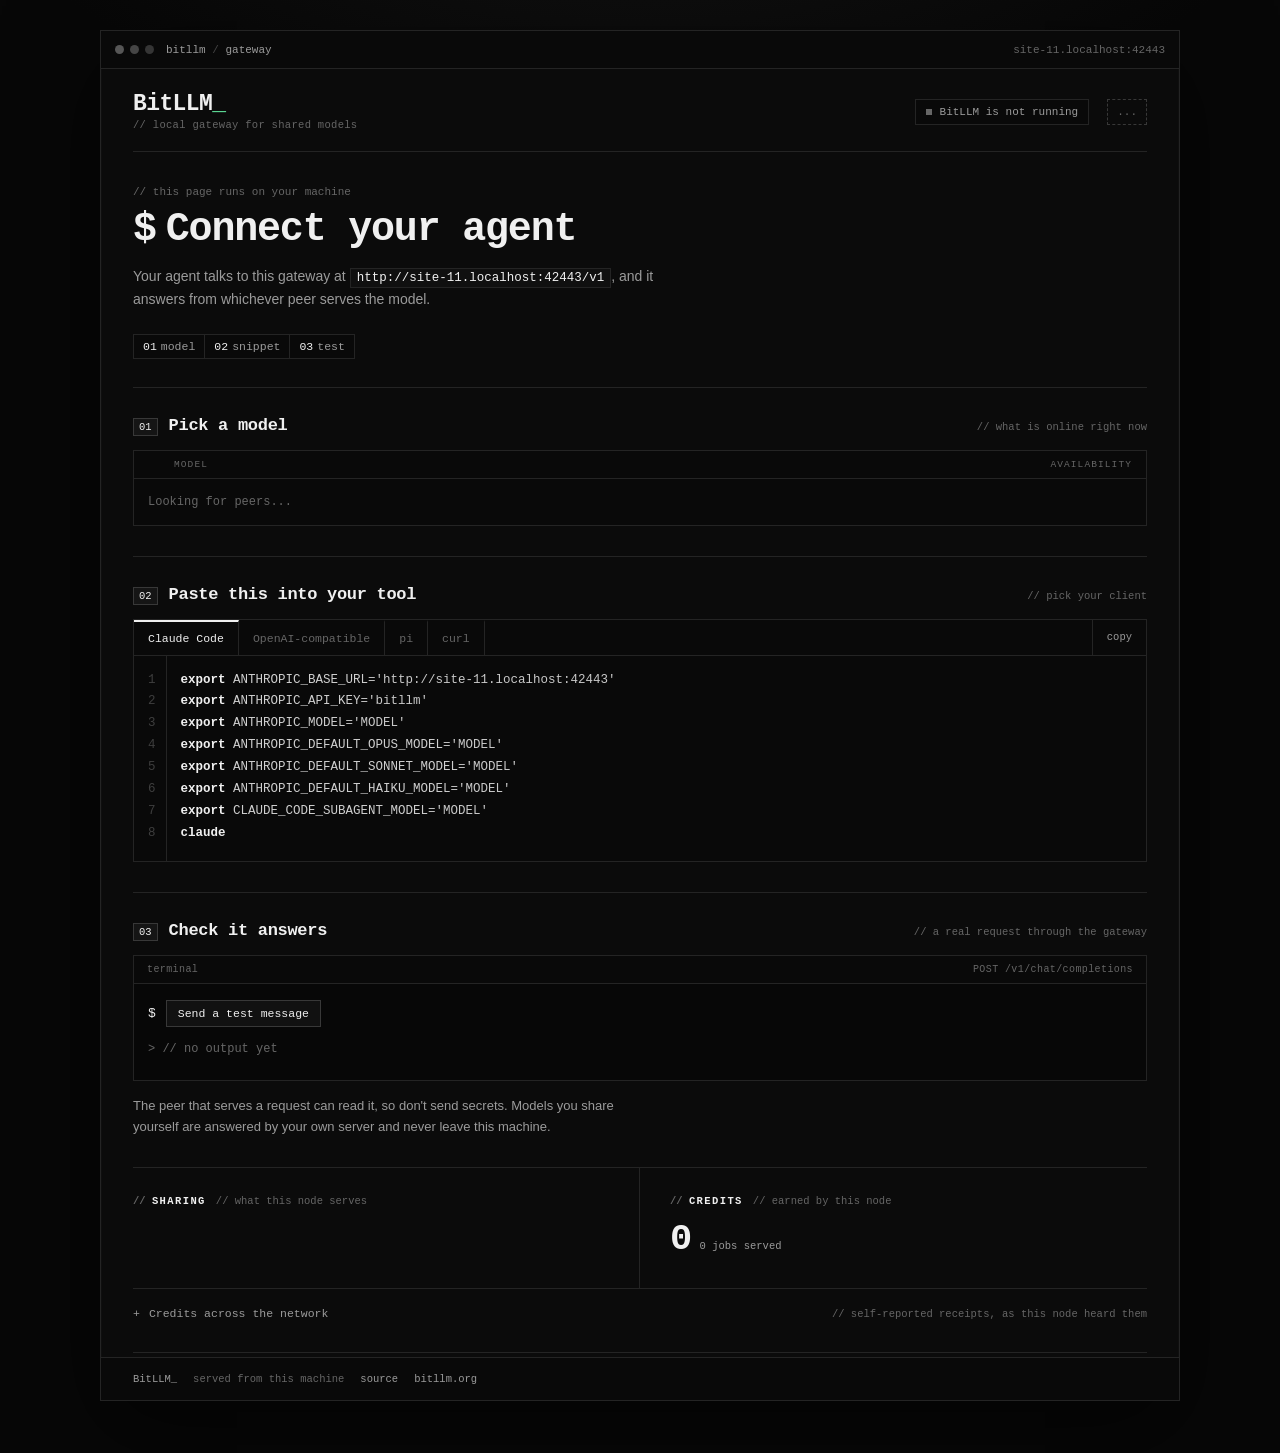
==== commit 3a77e3bb: "Merge the dashboard, CLI, shutdown and audit changes" ====
--- a/internal/assets/ui.html
+++ b/internal/assets/ui.html
@@ -506,6 +506,7 @@
             <p class="note" style="margin-top:0">You're not sharing a model. If you run vLLM, SGLang, llama.cpp or Ollama, start (or restart) BitLLM pointed at it. Every model it lists is shared under its own id; <code>--model local=public</code> is only for renaming one:</p>
             <pre class="cmd">bitllm --upstream http://localhost:8000/v1</pre>
           </div>
+          <p class="note" id="share-err" hidden></p>
         </section>
         <section class="panel">
           <div class="panel-head"><span class="label">credits</span><span class="head-meta">// earned by this node</span></div>
@@ -536,11 +537,11 @@
       </div>
 
       <details class="ledger">
-        <summary>Credits across the network<span class="head-meta">// signed receipts, same table on every node</span></summary>
+        <summary>Credits across the network<span class="head-meta">// self-reported receipts, as this node heard them</span></summary>
         <div class="table-wrap">
           <table><thead><tr><th>Account</th><th class="n">Jobs</th><th class="n">Credits</th></tr></thead><tbody id="credits"></tbody></table>
         </div>
-        <p class="note">Counted from receipts signed by both sides and gossiped to every node. Every node computes the same table.</p>
+        <p class="note">Counted from self-reported receipts this node has heard, so another node's table can differ.</p>
       </details>
     </main>
   </div>
@@ -561,22 +562,47 @@
 const base = location.origin;
 $("base-url").textContent = base + "/v1";
 $("host").textContent = location.host;
-let me = "", model = "", modelsKey = "";
-try { model = localStorage.getItem("bitllm-model") || ""; } catch {}
+// With --gateway-key, open the page once with ?key=KEY: the key moves to this
+// tab's sessionStorage, leaves the URL, and goes on every request.
+let gwKey = "";
+try { gwKey = sessionStorage.getItem("bitllm-key") || ""; } catch {}
+const params = new URLSearchParams(location.search);
+if (params.has("key")) {
+  gwKey = params.get("key");
+  try { sessionStorage.setItem("bitllm-key", gwKey); } catch {}
+  params.delete("key");
+  const rest = params.toString();
+  history.replaceState(null, "", location.pathname + (rest ? "?" + rest : "") + location.hash);
+}
+const api = (u, o = {}) => fetch(u, gwKey ? { ...o, headers: { ...o.headers, Authorization: "Bearer " + gwKey } } : o);
+const NEEDS_KEY = "needs key";
+const get = u => api(u).then(r => { if (r.status === 401) throw new Error(NEEDS_KEY); return r.json(); });
+// Text from elsewhere goes into a snippet through one of these, whatever it is:
+// shq for a shell, jq for JSON. In a snippet that is both, jq comes first.
+const shq = s => "'" + String(s).replace(/'/g, "'\\''") + "'";
+const jq = s => JSON.stringify(String(s));
+// The same rule as protocol.ValidModelName.
+const validName = id => typeof id === "string" && /^[A-Za-z0-9._:/@+=-]+$/.test(id) && id[0] !== "-";
+// model is what the snippets use. A name counts as a default only if it is ours
+// or canonical, and that goes for the one saved last time too. A click is a
+// choice, and stands for as long as the model is listed.
+let me = "", model = "", clicked = false, saved = "", modelsKey = "";
+try { saved = localStorage.getItem("bitllm-model") || ""; } catch {}
 
 async function refresh() {
   try {
     const [st, models, credits, acct, mem] = await Promise.all([
-      fetch("/status").then(r => r.json()),
-      fetch("/v1/models").then(r => r.json()),
-      fetch("/credits").then(r => r.json()),
-      fetch("/account").then(r => r.json()),
-      fetch("/members/me").then(r => r.json()),
+      get("/status"),
+      get("/v1/models"),
+      get("/credits"),
+      get("/account"),
+      get("/members/me"),
     ]);
     me = st.id;
     $("peerid").textContent = short(me);
     $("peerid").title = me + ". Click to copy.";
-    $("version").textContent = st.version || "";
+    const upd = st.update || {};
+    $("version").textContent = [st.version, upd.signature && "signature " + upd.signature, upd.pending_restart && "restart pending"].filter(Boolean).join(" / ");
     const byPeer = {};
     for (const c of st.conns) (byPeer[c.peer] ||= []).push(c);
     const peers = Object.keys(byPeer).length;
@@ -586,15 +612,21 @@
       ? `Connected to ${peers} peer${peers === 1 ? "" : "s"}${relayed ? `, ${relayed} via relay` : ""}`
       : "No peers yet";
 
-    const ids = models.data.map(m => m.id);
-    if (!ids.includes(model)) model = ids[0] || "";
-    const key = JSON.stringify(models.data) + st.serving.join();
-    if (key !== modelsKey) {
+    const rows = models.data.filter(m => validName(m.id));
+    const ids = rows.map(m => m.id);
+    const trusted = id => rows.some(m => m.id === id && (m.canonical === true || st.serving.includes(id)));
+    const before = model;
+    if (!(clicked && ids.includes(model)) && !trusted(model)) {
+      clicked = false;
+      model = trusted(saved) ? saved : ids.find(trusted) || "";
+    }
+    const key = JSON.stringify(rows) + st.serving.join();
+    if (key !== modelsKey || model !== before) {
       modelsKey = key;
-      $("models").innerHTML = models.data.length ? models.data.map(m => `
+      $("models").innerHTML = rows.length ? rows.map(m => `
         <label class="model"><input type="radio" name="model" value="${esc(m.id)}" ${m.id === model ? "checked" : ""}>
           <span class="name">${esc(m.id)}</span>
-          <span class="meta">${st.serving.includes(m.id) ? `<span class="tag">yours</span>` : ""}${m.nodes} node${m.nodes === 1 ? "" : "s"}</span></label>`).join("")
+          <span class="meta">${st.serving.includes(m.id) ? `<span class="tag">yours</span>` : m.canonical === true ? "" : `<span class="tag">unverified name</span>`}${m.nodes} node${m.nodes === 1 ? "" : "s"}</span></label>`).join("")
         : `<div class="empty">No models on the network yet. Waiting for peers...</div>`;
       renderSnip();
     }
@@ -602,6 +634,8 @@
     $("share-on").hidden = !st.serving.length;
     $("share-off").hidden = !!st.serving.length;
     $("shared").textContent = st.serving.join("\n");
+    $("share-err").hidden = !st.announce_error;
+    $("share-err").textContent = st.announce_error ? "Not reaching peers: " + st.announce_error : "";
 
     const myOwner = acct.owner || "";
     const isMine = c => (myOwner && c.owner === myOwner) || c.nodes.some(x => x.node === me);
@@ -628,7 +662,7 @@
         ? `Not a member yet. Uninvited nodes are served only when a server is idle. Ask a member to invite your address, then link this node to it.`
         : !mem.member
         ? `Not a member yet. Ask a member to invite <span class="mono">${esc(mem.account)}</span>. Until then servers answer you only when idle.`
-        : `${mem.root ? "Root member" : mem.contributor ? "Contributor: never limited by quota" : "Member: served on any free slot"}${mem.invited_by ? `, invited by <span class="mono">${esc(mem.invited_by.slice(0, 6) + "..." + mem.invited_by.slice(-4))}</span>` : ""}. ${left}. ${count}.`;
+        : `${mem.root ? "Root member" : mem.contributor ? "Contributor: 10 invites instead of 3, and no quota on a server that asked your node for a job in the last 7 days" : "Member: served on any free slot"}${mem.invited_by ? `, invited by <span class="mono">${esc(mem.invited_by.slice(0, 6) + "..." + mem.invited_by.slice(-4))}</span>` : ""}. ${left}. ${count}.`;
       $("invite-box").hidden = !(mem.member && window.ethereum && (mem.invites_limit < 0 || mem.invites_used < mem.invites_limit));
     }
 
@@ -639,32 +673,33 @@
     }).join("") : `<tr><td colspan="3" class="dim">No receipts yet.</td></tr>`;
   } catch (e) {
     $("net").classList.remove("on");
-    $("net-text").textContent = "BitLLM is not running";
+    $("net-text").textContent = e.message === NEEDS_KEY ? "Open this page with ?key=YOUR_KEY" : "BitLLM is not running";
   }
 }
 
 const agents = {
-  "Claude Code": m => `export ANTHROPIC_BASE_URL=${base}
-export ANTHROPIC_API_KEY=bitllm
-export ANTHROPIC_MODEL=${m}
-export ANTHROPIC_DEFAULT_OPUS_MODEL=${m}
-export ANTHROPIC_DEFAULT_SONNET_MODEL=${m}
-export ANTHROPIC_DEFAULT_HAIKU_MODEL=${m}
-export CLAUDE_CODE_SUBAGENT_MODEL=${m}
+  "Claude Code": m => `export ANTHROPIC_BASE_URL=${shq(base)}
+export ANTHROPIC_API_KEY=${shq(gwKey || "bitllm")}
+export ANTHROPIC_MODEL=${shq(m)}
+export ANTHROPIC_DEFAULT_OPUS_MODEL=${shq(m)}
+export ANTHROPIC_DEFAULT_SONNET_MODEL=${shq(m)}
+export ANTHROPIC_DEFAULT_HAIKU_MODEL=${shq(m)}
+export CLAUDE_CODE_SUBAGENT_MODEL=${shq(m)}
 claude`,
   "OpenAI-compatible": m => `# Cline, Continue, OpenCode, Aider, any OpenAI client
 Base URL:  ${base}/v1
-API key:   bitllm  (any value)
+API key:   ${gwKey || "bitllm  (any value)"}
 Model:     ${m}`,
   "pi": m => `// ~/.pi/agent/models.json, under "providers"
 "bitllm": {
-  "baseUrl": "${base}/v1",
+  "baseUrl": ${jq(base + "/v1")},
   "api": "openai-completions",
-  "apiKey": "bitllm",
-  "models": [{ "id": "${m}" }]
+  "apiKey": ${jq(gwKey || "bitllm")},
+  "models": [{ "id": ${jq(m)} }]
 }`,
-  "curl": m => `curl ${base}/v1/chat/completions \\
-  -d '{"model":"${m}","messages":[{"role":"user","content":"hi"}]}'`,
+  "curl": m => `curl ${shq(base + "/v1/chat/completions")} \\${gwKey ? `
+  -H ${shq("Authorization: Bearer " + gwKey)} \\` : ""}
+  -d ${shq(`{"model":${jq(m)},"messages":[{"role":"user","content":"hi"}]}`)}`,
 };
 let tab = "Claude Code";
 try { tab = localStorage.getItem("bitllm-tab") || tab; } catch {}
@@ -711,18 +746,19 @@
   renderSnip();
 };
 $("models").onchange = e => {
-  model = e.target.value;
+  model = saved = e.target.value;
+  clicked = true;
   try { localStorage.setItem("bitllm-model", model); } catch {}
   renderSnip();
 };
 
 $("test").onclick = async () => {
-  if (!model) { $("result").innerHTML = `<span class="bad">No models on the network yet.</span>`; return; }
+  if (!model) { $("result").innerHTML = `<span class="bad">${$("models").querySelector("input") ? "Pick a model above first." : "No models on the network yet."}</span>`; return; }
   $("test").disabled = true;
   $("result").textContent = "Waiting for an answer...";
   const t0 = performance.now();
   try {
-    const r = await fetch("/v1/chat/completions", { method: "POST",
+    const r = await api("/v1/chat/completions", { method: "POST",
       body: JSON.stringify({ model, max_tokens: 16, messages: [{ role: "user", content: "Reply with: ok" }] }) });
     const j = await r.json();
     if (!r.ok) throw new Error((j.error && j.error.message) || r.statusText);
@@ -741,7 +777,7 @@
     $("acct-link").disabled = true;
     const [owner] = await window.ethereum.request({ method: "eth_requestAccounts" });
     const name = $("acct-input").value.trim();
-    const post = (u, b) => fetch(u, { method: "POST", headers: { "Content-Type": "application/json" }, body: JSON.stringify(b) })
+    const post = (u, b) => api(u, { method: "POST", headers: { "Content-Type": "application/json" }, body: JSON.stringify(b) })
       .then(async r => { const j = await r.json(); if (!r.ok) throw new Error(j.error.message); return j; });
     const m = await post("/account/message", { owner, name });
     const hex = "0x" + Array.from(new TextEncoder().encode(m.message), b => b.toString(16).padStart(2, "0")).join("");
@@ -765,7 +801,7 @@
     const msg = `BitLLM invite\ninviter: ${inviter}\ninvitee: ${invitee}\ntime: ${time}`;
     const hex = "0x" + Array.from(new TextEncoder().encode(msg), b => b.toString(16).padStart(2, "0")).join("");
     const sig = await window.ethereum.request({ method: "personal_sign", params: [hex, inviter] });
-    const r = await fetch("/members", { method: "POST", headers: { "Content-Type": "application/json" },
+    const r = await api("/members", { method: "POST", headers: { "Content-Type": "application/json" },
       body: JSON.stringify({ invite: { inviter, invitee, time, sig } }) });
     const j = await r.json();
     if (!r.ok) throw new Error(j.error.message);
